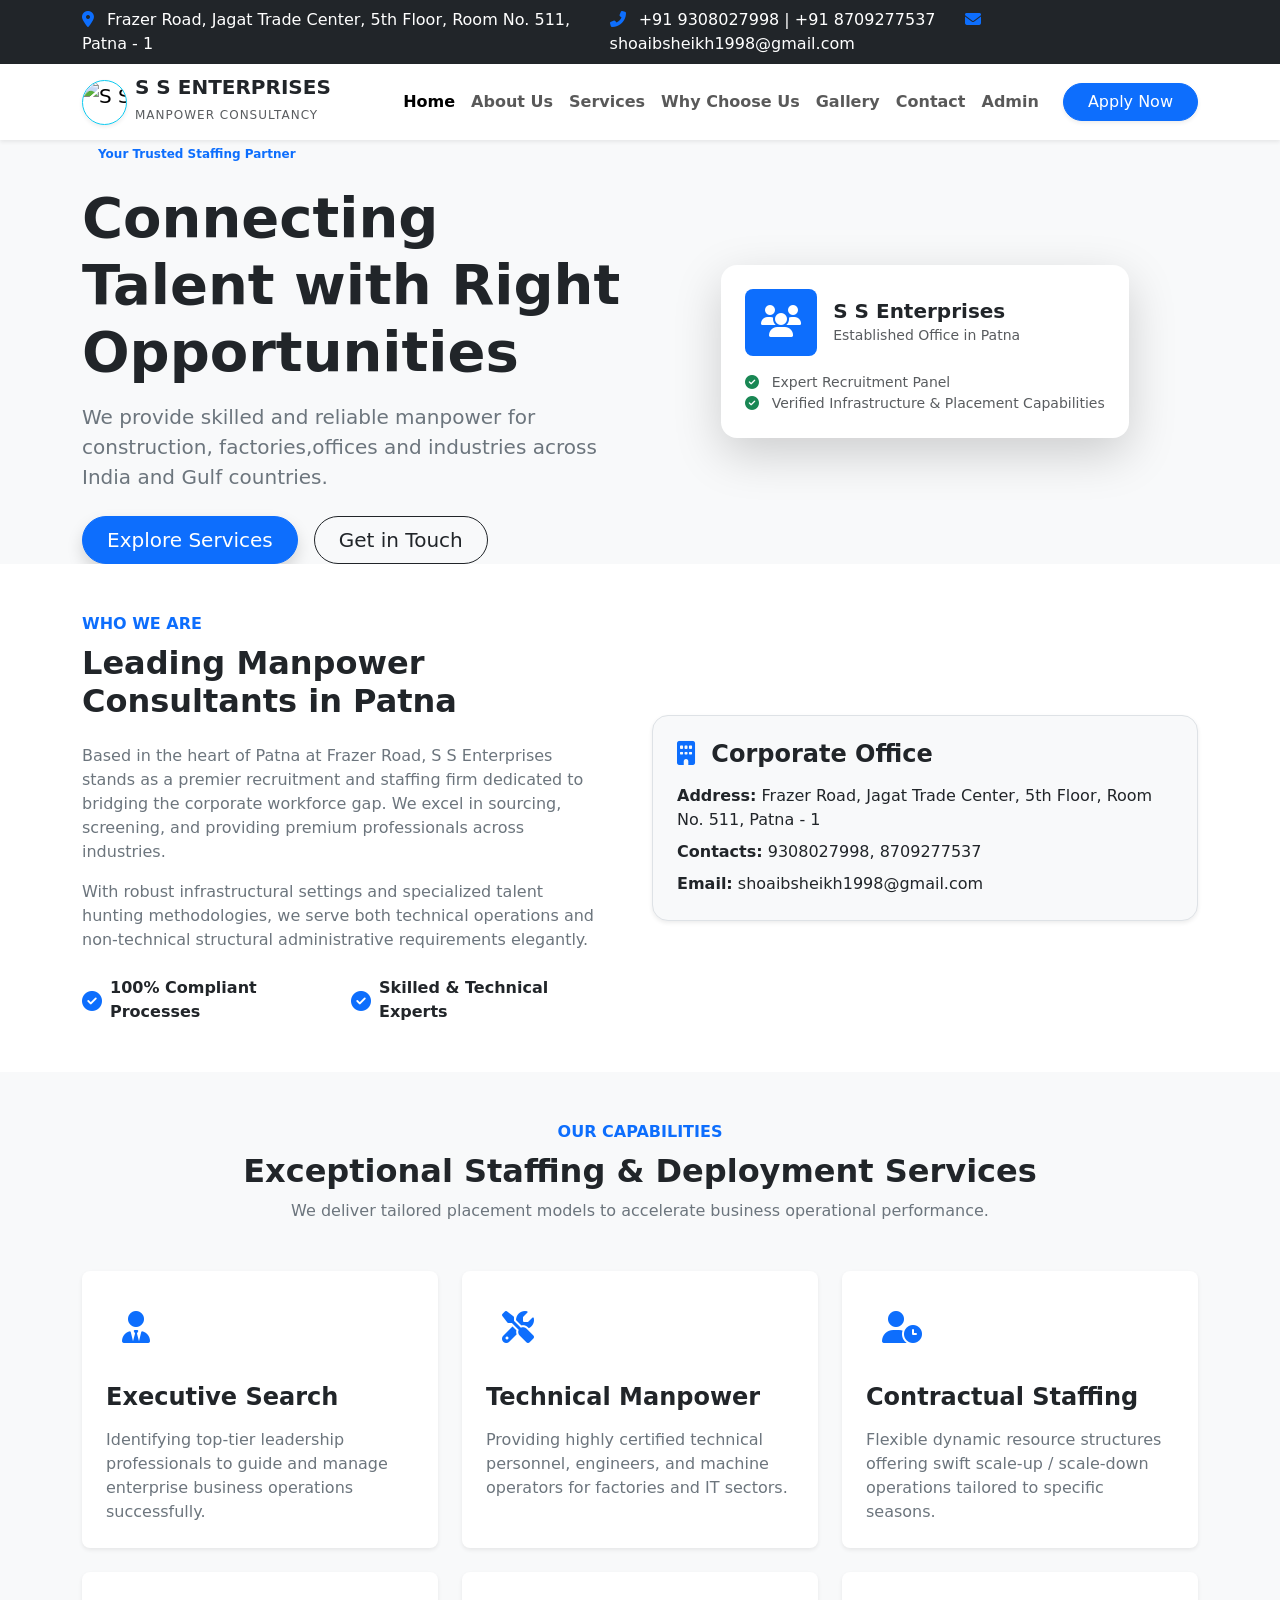
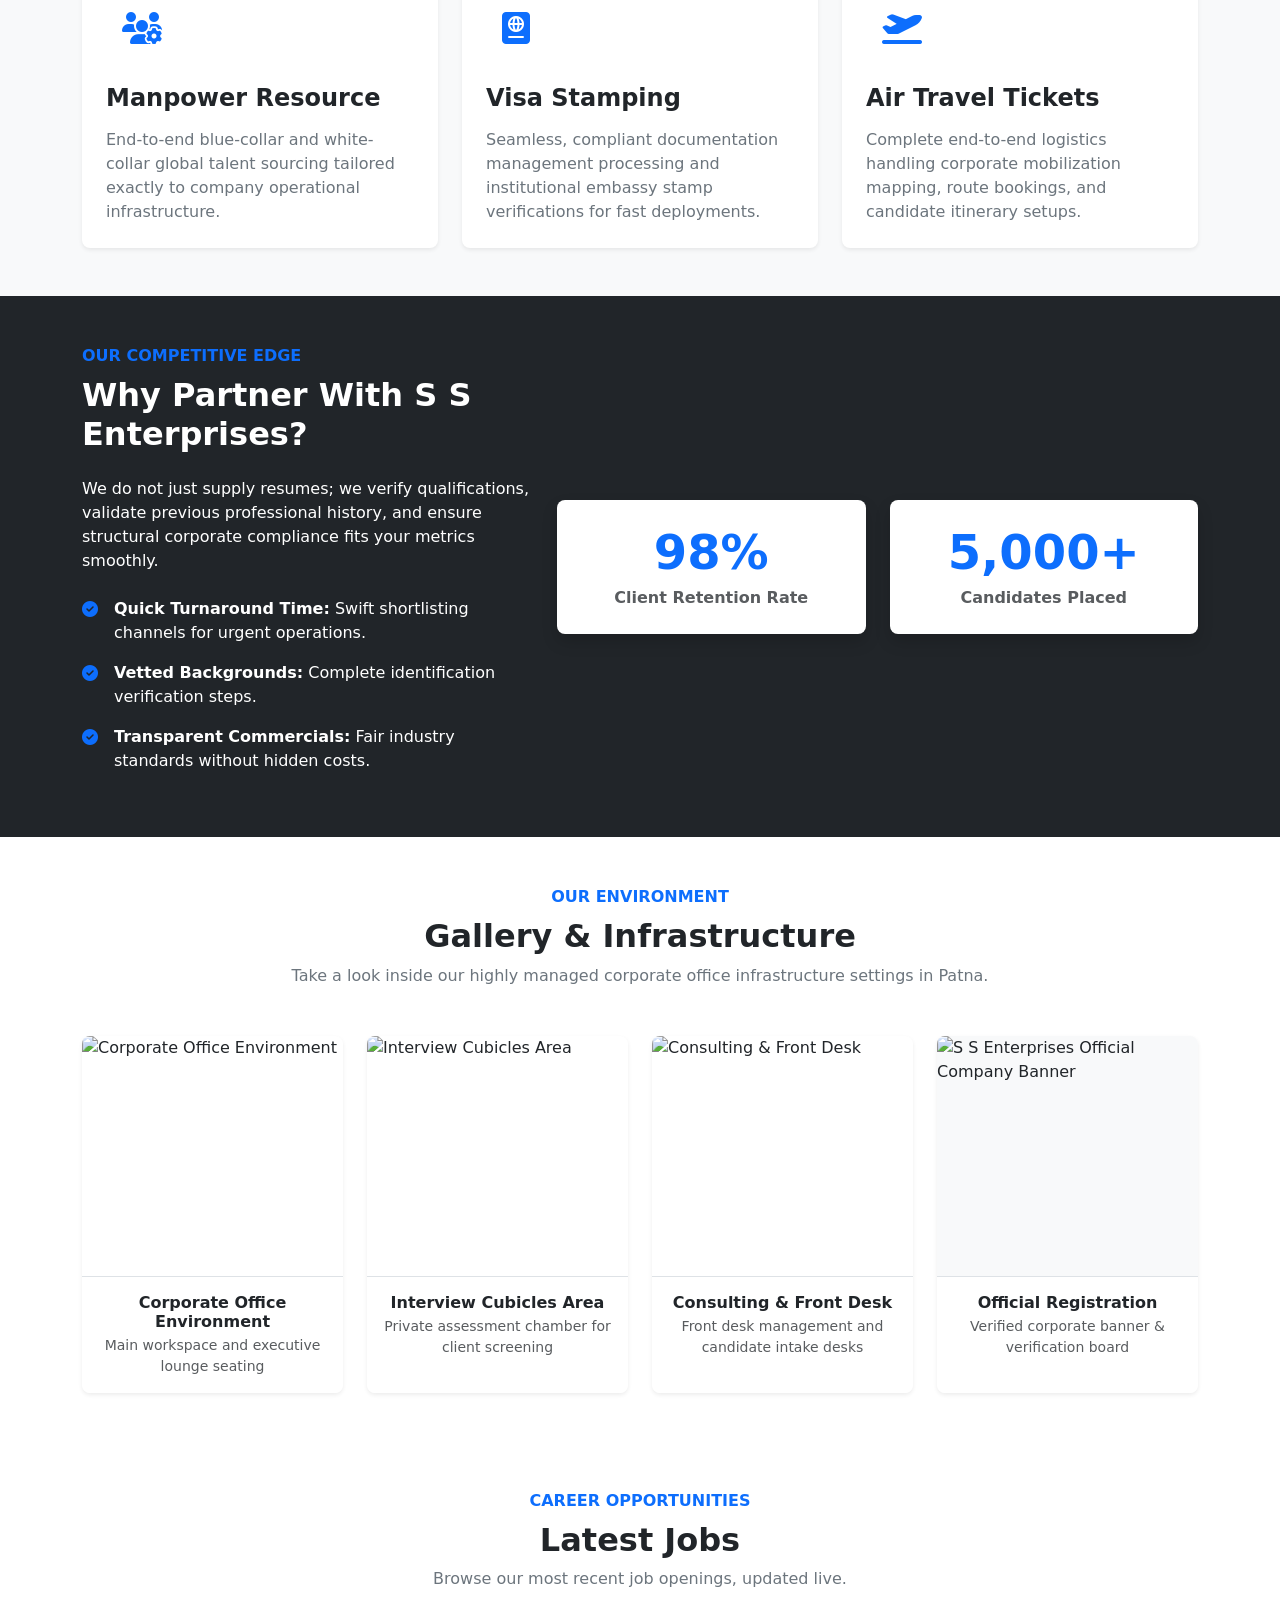
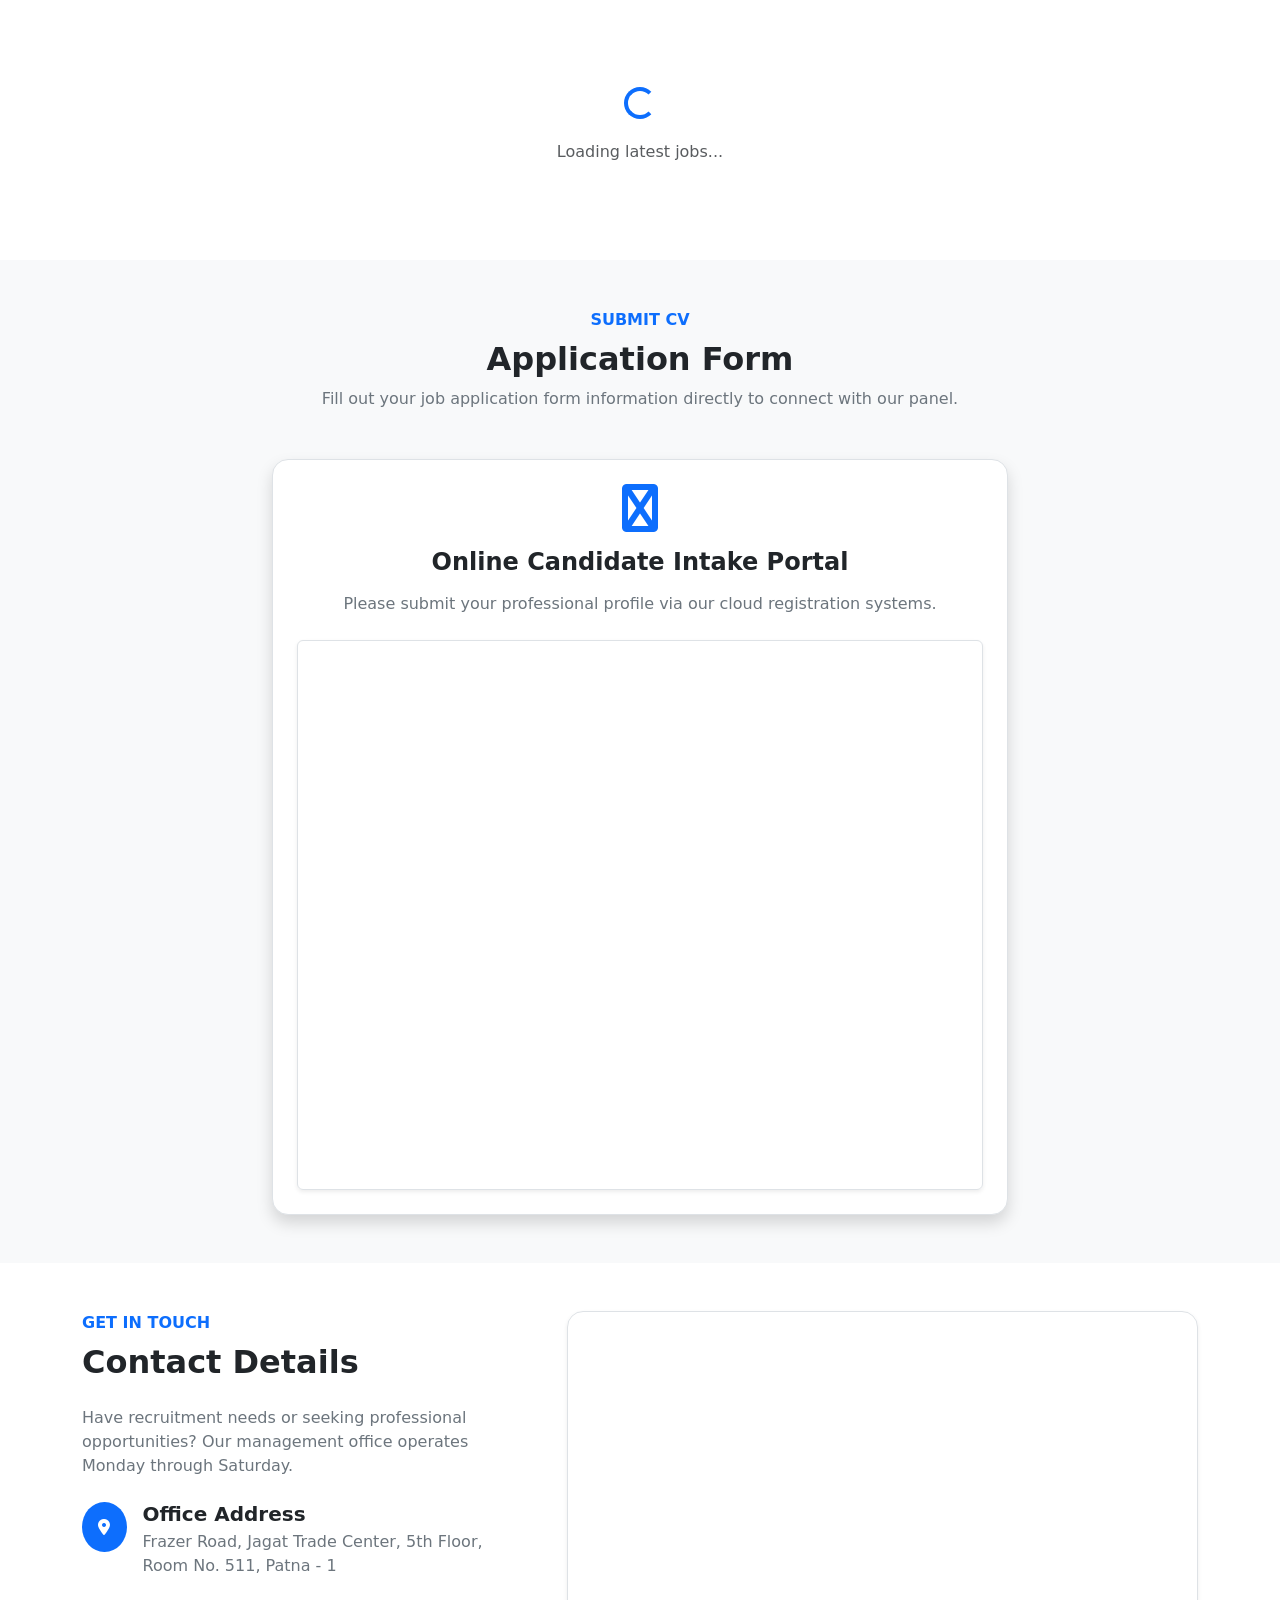
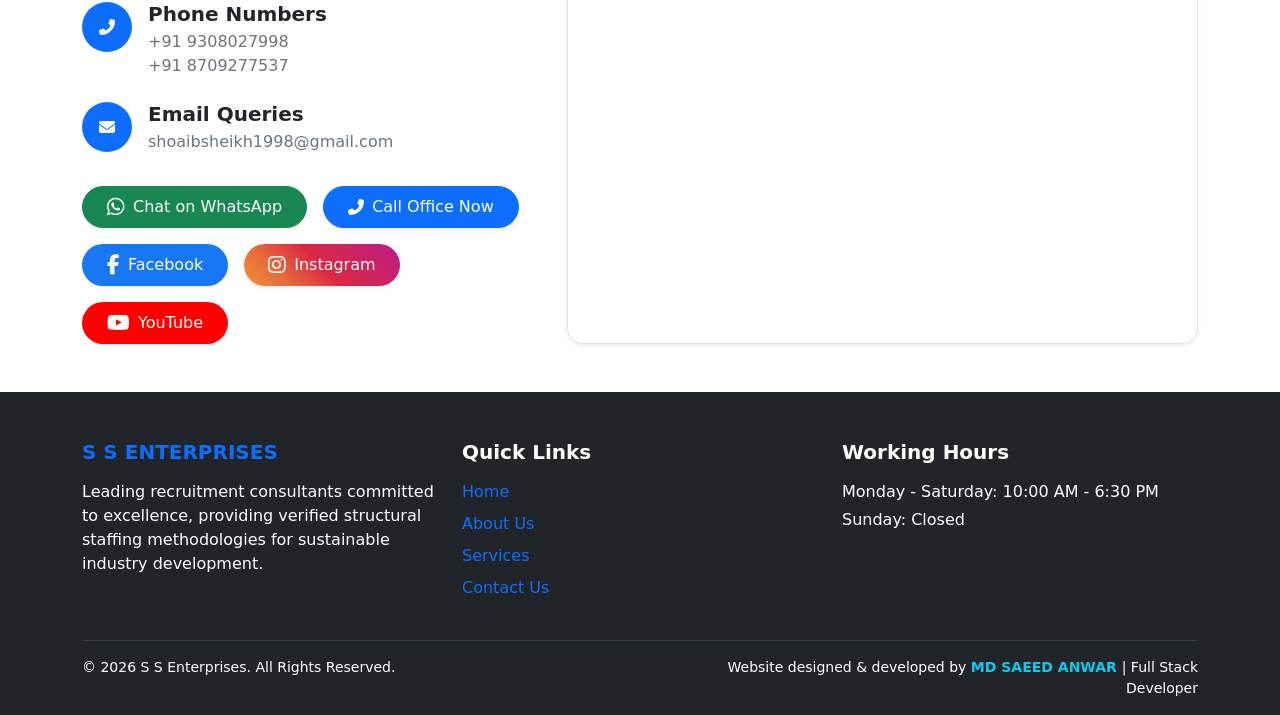
==== index.html @ d9aadce9 "Add files via upload" ====
<!DOCTYPE html>
<html lang="en">
<head>
    <meta charset="UTF-8">
    <meta name="viewport" content="width=device-width, initial-scale=1.0">
    <title>S S Enterprises | Premium Manpower Consultancy Patna</title>
    <meta name="description" content="S S Enterprises is a leading manpower consultancy in Patna providing recruitment solutions, corporate staffing, and skilled/unskilled labor placement services.">
    <meta name="keywords" content="Manpower Consultancy Patna, Recruitment Services, Staffing Agency Patna, S S Enterprises Frazer Road, Job Placement Consultancy">
    <meta name="author" content="S S Enterprises">
    
    <!-- Bootstrap 5 CSS -->
    <link href="https://cdn.jsdelivr.net/npm/bootstrap@5.3.0/dist/css/bootstrap.min.css" rel="stylesheet">
    <!-- Font Awesome Icons -->
    <link href="https://cdnjs.cloudflare.com/ajax/libs/font-awesome/6.4.0/css/all.min.css" rel="stylesheet">
    <!-- Custom CSS -->
    <link rel="stylesheet" href="css/style.css">
</head>
<body>

    <!-- Top Bar Info -->
    <div class="top-bar bg-dark text-white py-2 d-none d-md-block">
        <div class="container d-flex justify-content-between align-items-center">
            <div>
                <i class="fas fa-map-marker-alt me-2 text-primary"></i> Frazer Road, Jagat Trade Center, 5th Floor, Room No. 511, Patna - 1
            </div>
            <div>
                <i class="fas fa-phone-alt me-2 text-primary"></i> +91 9308027998 | +91 8709277537
                <i class="fas fa-envelope ms-4 me-2 text-primary"></i> shoaibsheikh1998@gmail.com
            </div>
        </div>
    </div>

    <!-- Sticky Navbar -->
    <nav class="navbar navbar-expand-lg navbar-light bg-white sticky-top shadow-sm">
        <div class="container">
            <a class="navbar-brand d-flex align-items-center" href="#">
                <img src="images/logo_1.jpg" alt="S S Enterprises Logo" class="rounded-circle me-2 object-fit-cover shadow-sm" style="width: 45px; height: 45px; border: 1px solid #0dcaf0;">
                <div>
                    <span class="fw-bold text-dark d-block mb-0 lh-1">S S ENTERPRISES</span>
                    <small class="text-muted tracking-wider" style="font-size: 0.75rem; letter-spacing: 1px;">MANPOWER CONSULTANCY</small>
                </div>
            </a>
            <button class="navbar-toggler" type="button" data-bs-toggle="collapse" data-bs-target="#navbarNav" aria-controls="navbarNav" aria-expanded="false" aria-label="Toggle navigation">
                <span class="navbar-toggler-icon"></span>
            </button>
            <div class="collapse navbar-collapse" id="navbarNav">
                <ul class="navbar-nav ms-auto fw-semibold">
                    <li class="nav-item"><a class="nav-link active" href="#hero">Home</a></li>
                    <li class="nav-item"><a class="nav-link" href="#about">About Us</a></li>
                    <li class="nav-item"><a class="nav-link" href="#services">Services</a></li>
                    <li class="nav-item"><a class="nav-link" href="#why-choose-us">Why Choose Us</a></li>
                    <li class="nav-item"><a class="nav-link" href="#gallery">Gallery</a></li>
                    <li class="nav-item"><a class="nav-link" href="#contact">Contact</a></li>
                    <li class="nav-item"><a class="nav-link" href="staff-portal/">Admin</a></li>
                </ul>
                <a href="#apply" class="btn btn-primary ms-lg-3 rounded-pill px-4 shadow-sm">Apply Now</a>
            </div>
        </div>
    </nav>

    <!-- Hero Section -->
    <section id="hero" class="hero-section d-flex align-items-center bg-light position-relative overflow-hidden">
        <div class="container position-relative z-3">
            <div class="row align-items-center">
                <div class="col-lg-6 text-center text-lg-start">
                    <span class="badge bg-primary-light text-primary px-3 py-2 rounded-pill fw-bold uppercase mb-3 tracking-wide">Your Trusted Staffing Partner</span>
                    <h1 class="display-4 fw-bold text-navy mb-3">Connecting Talent with Right Opportunities</h1>
                    <p class="lead text-secondary mb-4">We provide skilled and reliable manpower for construction, factories,offices and industries across India and Gulf countries.</p>
                    <div class="d-sm-flex justify-content-center justify-content-lg-start gap-3">
                        <a href="#services" class="btn btn-primary btn-lg px-4 mb-3 mb-sm-0 rounded-pill shadow">Explore Services</a>
                        <a href="#contact" class="btn btn-outline-dark btn-lg px-4 rounded-pill">Get in Touch</a>
                    </div>
                </div>
                <div class="col-lg-6 mt-5 mt-lg-0 text-center">
                    <div class="hero-img-container position-relative d-inline-block">
                        <div class="bg-shape shadow-sm"></div>
                        <div class="card border-0 shadow-lg p-4 rounded-4 bg-white text-start max-w-400 mx-auto">
                            <div class="d-flex align-items-center mb-3">
                                <div class="icon-square bg-primary text-white rounded-3 p-3 me-3">
                                    <i class="fas fa-users fa-2x"></i>
                                </div>
                                <div>
                                    <h5 class="mb-0 fw-bold text-dark">S S Enterprises</h5>
                                    <small class="text-muted">Established Office in Patna</small>
                                </div>
                            </div>
                            <p class="text-muted small mb-0"><i class="fas fa-check-circle text-success me-2"></i> Expert Recruitment Panel</p>
                            <p class="text-muted small mb-0"><i class="fas fa-check-circle text-success me-2"></i> Verified Infrastructure & Placement Capabilities</p>
                        </div>
                    </div>
                </div>
            </div>
        </div>
    </section>

    <!-- About Section -->
    <section id="about" class="py-5 section-padding">
        <div class="container">
            <div class="row align-items-center">
                <div class="col-lg-6 mb-4 mb-lg-0">
                    <div class="pe-lg-4">
                        <span class="text-primary fw-bold text-uppercase tracking-wider d-block mb-2">Who We Are</span>
                        <h2 class="fw-bold text-navy mb-4">Leading Manpower Consultants in Patna</h2>
                        <p class="text-secondary">Based in the heart of Patna at Frazer Road, S S Enterprises stands as a premier recruitment and staffing firm dedicated to bridging the corporate workforce gap. We excel in sourcing, screening, and providing premium professionals across industries.</p>
                        <p class="text-secondary mb-4">With robust infrastructural settings and specialized talent hunting methodologies, we serve both technical operations and non-technical structural administrative requirements elegantly.</p>
                        <div class="row g-3">
                            <div class="col-sm-6">
                                <div class="d-flex align-items-center">
                                    <i class="fas fa-check-circle text-primary me-2 fa-lg"></i>
                                    <span class="fw-semibold text-dark">100% Compliant Processes</span>
                                </div>
                            </div>
                            <div class="col-sm-6">
                                <div class="d-flex align-items-center">
                                    <i class="fas fa-check-circle text-primary me-2 fa-lg"></i>
                                    <span class="fw-semibold text-dark">Skilled & Technical Experts</span>
                                </div>
                            </div>
                        </div>
                    </div>
                </div>
                <div class="col-lg-6">
                    <div class="bg-light p-4 rounded-4 border shadow-sm">
                        <h4 class="fw-bold text-navy mb-3"><i class="fas fa-building text-primary me-2"></i> Corporate Office</h4>
                        <p class="mb-2"><strong>Address:</strong> Frazer Road, Jagat Trade Center, 5th Floor, Room No. 511, Patna - 1</p>
                        <p class="mb-2"><strong>Contacts:</strong> 9308027998, 8709277537</p>
                        <p class="mb-0"><strong>Email:</strong> shoaibsheikh1998@gmail.com</p>
                    </div>
                </div>
            </div>
        </div>
    </section>

    <!-- Services Section -->
    <section id="services" class="py-5 bg-light section-padding">
        <div class="container">
            <div class="text-center max-w-600 mx-auto mb-5">
                <span class="text-primary fw-bold text-uppercase tracking-wider d-block mb-2">Our Capabilities</span>
                <h2 class="fw-bold text-navy">Exceptional Staffing & Deployment Services</h2>
                <p class="text-secondary">We deliver tailored placement models to accelerate business operational performance.</p>
            </div>
            <div class="row g-4">
                <div class="col-md-4">
                    <div class="card service-card h-100 border-0 shadow-sm p-4 transition-all bg-white rounded-3">
                        <div class="icon-box bg-primary-light text-primary rounded-3 mb-4 d-inline-flex p-3 align-self-start">
                            <i class="fas fa-user-tie fa-2x"></i>
                        </div>
                        <h4 class="fw-bold text-dark mb-3">Executive Search</h4>
                        <p class="text-secondary mb-0">Identifying top-tier leadership professionals to guide and manage enterprise business operations successfully.</p>
                    </div>
                </div>
                <div class="col-md-4">
                    <div class="card service-card h-100 border-0 shadow-sm p-4 transition-all bg-white rounded-3">
                        <div class="icon-box bg-primary-light text-primary rounded-3 mb-4 d-inline-flex p-3 align-self-start">
                            <i class="fas fa-tools fa-2x"></i>
                        </div>
                        <h4 class="fw-bold text-dark mb-3">Technical Manpower</h4>
                        <p class="text-secondary mb-0">Providing highly certified technical personnel, engineers, and machine operators for factories and IT sectors.</p>
                    </div>
                </div>
                <div class="col-md-4">
                    <div class="card service-card h-100 border-0 shadow-sm p-4 transition-all bg-white rounded-3">
                        <div class="icon-box bg-primary-light text-primary rounded-3 mb-4 d-inline-flex p-3 align-self-start">
                            <i class="fas fa-user-clock fa-2x"></i>
                        </div>
                        <h4 class="fw-bold text-dark mb-3">Contractual Staffing</h4>
                        <p class="text-secondary mb-0">Flexible dynamic resource structures offering swift scale-up / scale-down operations tailored to specific seasons.</p>
                    </div>
                </div>
                <div class="col-md-4">
                    <div class="card service-card h-100 border-0 shadow-sm p-4 transition-all bg-white rounded-3">
                        <div class="icon-box bg-primary-light text-primary rounded-3 mb-4 d-inline-flex p-3 align-self-start">
                            <i class="fas fa-users-gear fa-2x"></i>
                        </div>
                        <h4 class="fw-bold text-dark mb-3">Manpower Resource</h4>
                        <p class="text-secondary mb-0">End-to-end blue-collar and white-collar global talent sourcing tailored exactly to company operational infrastructure.</p>
                    </div>
                </div>
                <div class="col-md-4">
                    <div class="card service-card h-100 border-0 shadow-sm p-4 transition-all bg-white rounded-3">
                        <div class="icon-box bg-primary-light text-primary rounded-3 mb-4 d-inline-flex p-3 align-self-start">
                            <i class="fas fa-passport fa-2x"></i>
                        </div>
                        <h4 class="fw-bold text-dark mb-3">Visa Stamping</h4>
                        <p class="text-secondary mb-0">Seamless, compliant documentation management processing and institutional embassy stamp verifications for fast deployments.</p>
                    </div>
                </div>
                <div class="col-md-4">
                    <div class="card service-card h-100 border-0 shadow-sm p-4 transition-all bg-white rounded-3">
                        <div class="icon-box bg-primary-light text-primary rounded-3 mb-4 d-inline-flex p-3 align-self-start">
                            <i class="fas fa-plane-departure fa-2x"></i>
                        </div>
                        <h4 class="fw-bold text-dark mb-3">Air Travel Tickets</h4>
                        <p class="text-secondary mb-0">Complete end-to-end logistics handling corporate mobilization mapping, route bookings, and candidate itinerary setups.</p>
                    </div>
                </div>
            </div>
        </div>
    </section>

    <!-- Why Choose Us Section -->
    <section id="why-choose-us" class="py-5 bg-dark text-white section-padding">
        <div class="container">
            <div class="row align-items-center">
                <div class="col-lg-5 mb-5 mb-lg-0">
                    <span class="text-primary fw-bold text-uppercase tracking-wider d-block mb-2">Our Competitive Edge</span>
                    <h2 class="fw-bold text-white mb-4">Why Partner With S S Enterprises?</h2>
                    <p class="text-light-muted mb-4">We do not just supply resumes; we verify qualifications, validate previous professional history, and ensure structural corporate compliance fits your metrics smoothly.</p>
                    <ul class="list-unstyled">
                        <li class="mb-3 d-flex align-items-start">
                            <i class="fas fa-check-circle text-primary me-3 mt-1"></i>
                            <div><strong>Quick Turnaround Time:</strong> Swift shortlisting channels for urgent operations.</div>
                        </li>
                        <li class="mb-3 d-flex align-items-start">
                            <i class="fas fa-check-circle text-primary me-3 mt-1"></i>
                            <div><strong>Vetted Backgrounds:</strong> Complete identification verification steps.</div>
                        </li>
                        <li class="mb-3 d-flex align-items-start">
                            <i class="fas fa-check-circle text-primary me-3 mt-1"></i>
                            <div><strong>Transparent Commercials:</strong> Fair industry standards without hidden costs.</div>
                        </li>
                    </ul>
                </div>
                <div class="col-lg-7">
                    <div class="row g-4 text-center text-dark">
                        <div class="col-sm-6">
                            <div class="p-4 bg-white rounded-3 shadow">
                                <h2 class="display-5 fw-bold text-primary mb-1">98%</h2>
                                <span class="fw-semibold text-muted">Client Retention Rate</span>
                            </div>
                        </div>
                        <div class="col-sm-6">
                            <div class="p-4 bg-white rounded-3 shadow">
                                <h2 class="display-5 fw-bold text-primary mb-1">5,000+</h2>
                                <span class="fw-semibold text-muted">Candidates Placed</span>
                            </div>
                        </div>
                    </div>
                </div>
            </div>
        </div>
    </section>

   <!-- Gallery Section -->
<section id="gallery" class="py-5 section-padding">
    <div class="container">
        <div class="text-center max-w-600 mx-auto mb-5">
            <span class="text-primary fw-bold text-uppercase tracking-wider d-block mb-2">Our Environment</span>
            <h2 class="fw-bold text-navy">Gallery & Infrastructure</h2>
            <p class="text-secondary">Take a look inside our highly managed corporate office infrastructure settings in Patna.</p>
        </div>
        <div class="row g-4">
            
            <!-- Corporate Office Environment -->
            <div class="col-md-6 col-lg-3">
                <div class="card h-100 border-0 shadow-sm overflow-hidden rounded-3">
                    <div style="height: 240px; overflow: hidden;">
                        <img src="images/ofc1.jpg" alt="Corporate Office Environment" class="w-100 h-100 object-fit-cover transition-transform" style="transition: transform 0.3s ease;">
                    </div>
                    <div class="card-body p-3 bg-white border-top text-center">
                        <h6 class="fw-bold text-dark mb-1">Corporate Office Environment</h6>
                        <p class="text-muted small mb-0">Main workspace and executive lounge seating</p>
                    </div>
                </div>
            </div>

            <!-- Interview Cubicles Area -->
            <div class="col-md-6 col-lg-3">
                <div class="card h-100 border-0 shadow-sm overflow-hidden rounded-3">
                    <div style="height: 240px; overflow: hidden;">
                        <img src="images/ofc2.jpg" alt="Interview Cubicles Area" class="w-100 h-100 object-fit-cover transition-transform" style="transition: transform 0.3s ease;">
                    </div>
                    <div class="card-body p-3 bg-white border-top text-center">
                        <h6 class="fw-bold text-dark mb-1">Interview Cubicles Area</h6>
                        <p class="text-muted small mb-0">Private assessment chamber for client screening</p>
                    </div>
                </div>
            </div>

            <!-- Consulting & Front Desk -->
            <div class="col-md-6 col-lg-3">
                <div class="card h-100 border-0 shadow-sm overflow-hidden rounded-3">
                    <div style="height: 240px; overflow: hidden;">
                        <img src="images/ofc3.jpg" alt="Consulting & Front Desk" class="w-100 h-100 object-fit-cover transition-transform" style="transition: transform 0.3s ease;">
                    </div>
                    <div class="card-body p-3 bg-white border-top text-center">
                        <h6 class="fw-bold text-dark mb-1">Consulting & Front Desk</h6>
                        <p class="text-muted small mb-0">Front desk management and candidate intake desks</p>
                    </div>
                </div>
            </div>

            <!-- Official Company Banner -->
            <div class="col-md-6 col-lg-3">
                <div class="card h-100 border-0 shadow-sm overflow-hidden rounded-3">
                    <div style="height: 240px; overflow: hidden; background-color: #f8f9fa;" class="d-flex align-items-center justify-content-center">
                        <img src="images/logo_3.jpg" alt="S S Enterprises Official Company Banner" class="w-100 h-100 object-fit-cover transition-transform" style="transition: transform 0.3s ease;">
                    </div>
                    <div class="card-body p-3 bg-white border-top text-center">
                        <h6 class="fw-bold text-dark mb-1">Official Registration</h6>
                        <p class="text-muted small mb-0">Verified corporate banner & verification board</p>
                    </div>
                </div>
            </div>
        </div>
    </div>
</section>
    <!-- Latest Jobs Section -->
    <section id="latest-jobs" class="py-5 section-padding">
        <div class="container">
            <div class="text-center max-w-600 mx-auto mb-5">
                <span class="text-primary fw-bold text-uppercase tracking-wider d-block mb-2">Career Opportunities</span>
                <h2 class="fw-bold text-navy">Latest Jobs</h2>
                <p class="text-secondary">Browse our most recent job openings, updated live.</p>
            </div>
            <div id="latestJobsContainer" class="row g-4">
                <div class="col-12 text-center text-muted py-5" id="jobsLoadingState">
                    <div class="spinner-border text-primary" role="status"></div>
                    <p class="mt-3 mb-0">Loading latest jobs...</p>
                </div>
            </div>
        </div>
    </section>

    <!-- Job Image Lightbox Modal -->
    <div class="modal fade" id="jobLightboxModal" tabindex="-1" aria-hidden="true">
        <div class="modal-dialog modal-dialog-centered modal-lg">
            <div class="modal-content bg-transparent border-0">
                <button type="button" class="btn-close btn-close-white ms-auto me-2 mt-2" data-bs-dismiss="modal" aria-label="Close"></button>
                <img id="jobLightboxImage" src="" alt="Job Poster" class="w-100 rounded-3 shadow-lg">
            </div>
        </div>
    </div>

    <!-- Google Form Embedded Section -->
    <section id="apply" class="py-5 bg-light section-padding">
        <div class="container">
            <div class="text-center max-w-600 mx-auto mb-5">
                <span class="text-primary fw-bold text-uppercase tracking-wider d-block mb-2">Submit CV</span>
                <h2 class="fw-bold text-navy">Application Form</h2>
                <p class="text-secondary">Fill out your job application form information directly to connect with our panel.</p>
            </div>
            <div class="row justify-content-center">
                <div class="col-lg-8">
                    <div class="bg-white p-4 rounded-4 shadow border text-center">
                        <i class="fas fa-wpforms fa-3x text-primary mb-3"></i>
                        <h4 class="fw-bold mb-3">Online Candidate Intake Portal</h4>
                        <p class="text-secondary mb-4">Please submit your professional profile via our cloud registration systems.</p>
                        
                        <!-- Your Live Google Form Embedded Code -->
                        <div class="ratio ratio-16x9 border rounded shadow-sm overflow-hidden" style="min-height: 550px;">
                            <iframe src="https://docs.google.com/forms/d/e/1FAIpQLSc5IB4XVu7TWpoo-7hYHqjQAWJcZV-CFrVE6KKgh0IsA1S9_w/viewform?embedded=true" width="100%" height="550" frameborder="0" marginheight="0" marginwidth="0">Loading Form...</iframe>
                        </div>
                    </div>
                </div>
            </div>
        </div>
    </section>

    <!-- Contact & Maps Section -->
    <section id="contact" class="py-5 section-padding">
        <div class="container">
            <div class="row g-5">
                <div class="col-lg-5">
                    <span class="text-primary fw-bold text-uppercase tracking-wider d-block mb-2">Get In Touch</span>
                    <h2 class="fw-bold text-navy mb-4">Contact Details</h2>
                    <p class="text-secondary mb-4">Have recruitment needs or seeking professional opportunities? Our management office operates Monday through Saturday.</p>
                    
                    <div class="d-flex mb-4">
                        <div class="icon-circle bg-primary text-white rounded-circle p-3 me-3 d-flex align-items-center justify-content-center" style="width: 50px; height: 50px;">
                            <i class="fas fa-map-marker-alt"></i>
                        </div>
                        <div>
                            <h5 class="fw-bold mb-1">Office Address</h5>
                            <p class="text-secondary mb-0">Frazer Road, Jagat Trade Center, 5th Floor, Room No. 511, Patna - 1</p>
                        </div>
                    </div>

                    <div class="d-flex mb-4">
                        <div class="icon-circle bg-primary text-white rounded-circle p-3 me-3 d-flex align-items-center justify-content-center" style="width: 50px; height: 50px;">
                            <i class="fas fa-phone-alt"></i>
                        </div>
                        <div>
                            <h5 class="fw-bold mb-1">Phone Numbers</h5>
                            <p class="text-secondary mb-0">+91 9308027998<br>+91 8709277537</p>
                        </div>
                    </div>

                    <div class="d-flex mb-4">
                        <div class="icon-circle bg-primary text-white rounded-circle p-3 me-3 d-flex align-items-center justify-content-center" style="width: 50px; height: 50px;">
                            <i class="fas fa-envelope"></i>
                        </div>
                        <div>
                            <h5 class="fw-bold mb-1">Email Queries</h5>
                            <p class="text-secondary mb-0">shoaibsheikh1998@gmail.com</p>
                        </div>
                    </div>

                     <!-- Compact WhatsApp,Call,Facebook,Instagram,Youtube Interactive Action Buttons -->
                    <div class="mt-4 pt-2 d-flex flex-wrap gap-3">
                    <!--whatsapp-->
                        <a href="https://wa.me/918709277537" target="_blank" class="btn btn-success rounded-pill px-4 py-2 shadow-sm d-inline-flex align-items-center gap-2">
                            <i class="fab fa-whatsapp fa-lg"></i> Chat on WhatsApp
                        </a>
                        
                    <!-- Call -->
                        <a href="tel:+919308027998" class="btn btn-primary rounded-pill px-4 py-2 shadow-sm d-inline-flex align-items-center gap-2">
                            <i class="fas fa-phone-alt"></i> Call Office Now
                        </a>

                    <!-- Facebook -->
                         <a href="https://facebook.com/YOUR_PROFILE_URL" target="_blank" class="btn rounded-pill px-4 py-2 shadow-sm d-inline-flex align-items-center gap-2 text-white" style="background-color: #1877f2;">
                            <i class="fab fa-facebook-f fa-lg"></i> Facebook
                        </a>

                    <!-- Instagram -->
                         <a href="https://instagram.com/YOUR_PROFILE_URL" target="_blank" class="btn rounded-pill px-4 py-2 shadow-sm d-inline-flex align-items-center gap-2 text-white" style="background: linear-gradient(45deg, #f09433 0%, #e6683c 25%, #dc2743 50%, #cc2366 75%, #bc1888 100%); border: none;">
                            <i class="fab fa-instagram fa-lg"></i> Instagram
                         </a>

                    <!-- YouTube -->
                        <a href="https://youtube.com/YOUR_CHANNEL_URL" target="_blank" class="btn rounded-pill px-4 py-2 shadow-sm d-inline-flex align-items-center gap-2 text-white" style="background-color: #ff0000;">
                             <i class="fab fa-youtube fa-lg"></i> YouTube
                        </a>
                    </div>
                </div>
               
                <div class="col-lg-7">
                    <!-- Google Maps Embed for Frazer Road, Patna -->
                    <div class="w-100 h-100 border rounded-4 shadow-sm overflow-hidden" style="min-height: 380px;">
                        <iframe src="https://www.google.com/maps/embed?pb=!1m18!1m12!1m3!1d3597.7496666324884!2d85.13407671501726!3d25.613247483704257!2m3!1f0!2f0!3f0!3m2!1i1024!2i768!4f13.1!3m3!1m2!1s0x39ed585cdbf54f57%3A0xa19f56360df43152!2sJagat%20Trade%20Centre%2C%20Fraser%20Rd%2C%20Patna%2C%20Bihar%20800001!5e0!3m2!1sen!2sin!4v1680000000000!5m2!1sen!2sin" width="100%" height="100%" style="border:0;" allowfullscreen="" loading="lazy" referrerpolicy="no-referrer-when-downgrade"></iframe>
                    </div>
                </div>
            </div>
        </div>
    </section>

    <!-- Footer -->
    <footer class="bg-dark text-white pt-5 pb-3">
        <div class="container">
            <div class="row g-4 mb-4">
                <div class="col-lg-4">
                    <h5 class="fw-bold text-primary mb-3">S S ENTERPRISES</h5>
                    <p class="text-light-muted">Leading recruitment consultants committed to excellence, providing verified structural staffing methodologies for sustainable industry development.</p>
                </div>
                <div class="col-lg-4">
                    <h5 class="fw-bold text-white mb-3">Quick Links</h5>
                    <ul class="list-unstyled footer-links">
                        <li><a href="#hero" class="text-light-muted text-decoration-none d-block mb-2">Home</a></li>
                        <li><a href="#about" class="text-light-muted text-decoration-none d-block mb-2">About Us</a></li>
                        <li><a href="#services" class="text-light-muted text-decoration-none d-block mb-2">Services</a></li>
                        <li><a href="#contact" class="text-light-muted text-decoration-none d-block mb-2">Contact Us</a></li>
                    </ul>
                </div>
                <div class="col-lg-4">
                    <h5 class="fw-bold text-white mb-3">Working Hours</h5>
                    <p class="text-light-muted mb-1">Monday - Saturday: 10:00 AM - 6:30 PM</p>
                    <p class="text-light-muted mb-0">Sunday: Closed</p>
                </div>
            </div>
            <hr class="border-secondary">
            <div class="row text-center text-md-start">
                <div class="col-md-6 text-light-muted small">
                    &copy; 2026 S S Enterprises. All Rights Reserved.
                </div>
                 
                <div class="col-md-6 text-md-end text-light-muted small">
    Website designed & developed by
    <a href="https://www.linkedin.com/in/saeed-anwar-23450a2b9/" target="_blank" rel="noopener noreferrer" class="text-decoration-none fw-semibold text-info">MD SAEED ANWAR </a>
    | Full Stack Developer
                 </div>
                
            </div>
        </div>
    </footer>

    <!-- Bootstrap 5 JS Bundle -->
    <script src="https://cdn.jsdelivr.net/npm/bootstrap@5.3.0/dist/js/bootstrap.bundle.min.js"></script>
    <!-- Custom JS -->
    <script src="js/script.js"></script>

    <!-- Firebase SDK (Compat) -->
    <script src="https://www.gstatic.com/firebasejs/10.12.2/firebase-app-compat.js"></script>
    <script src="https://www.gstatic.com/firebasejs/10.12.2/firebase-auth-compat.js"></script>
    <script src="https://www.gstatic.com/firebasejs/10.12.2/firebase-firestore-compat.js"></script>
    <!-- Firebase / Cloudinary Config -->
    <script src="js/firebase-config.js"></script>
    <!-- Latest Jobs Homepage Live Feed -->
    <script src="js/jobs-homepage.js"></script>
</body>
</html>
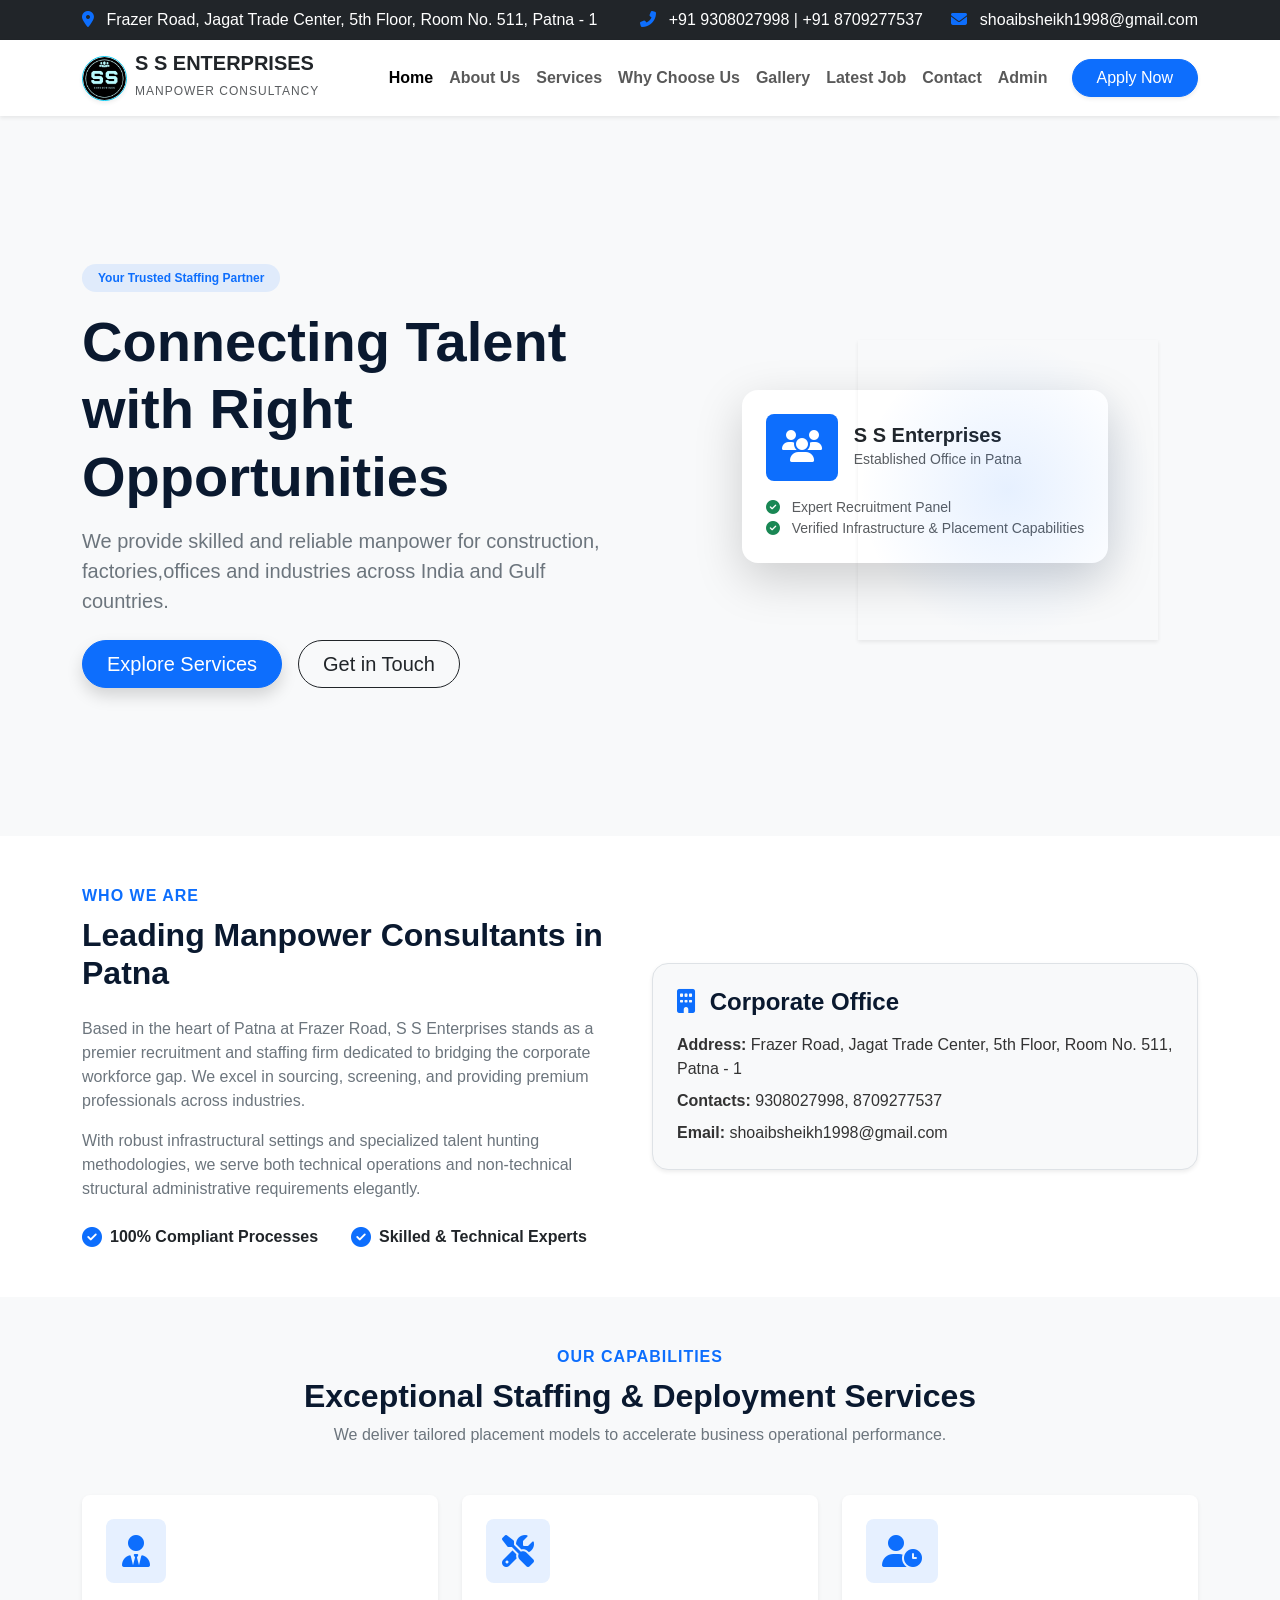
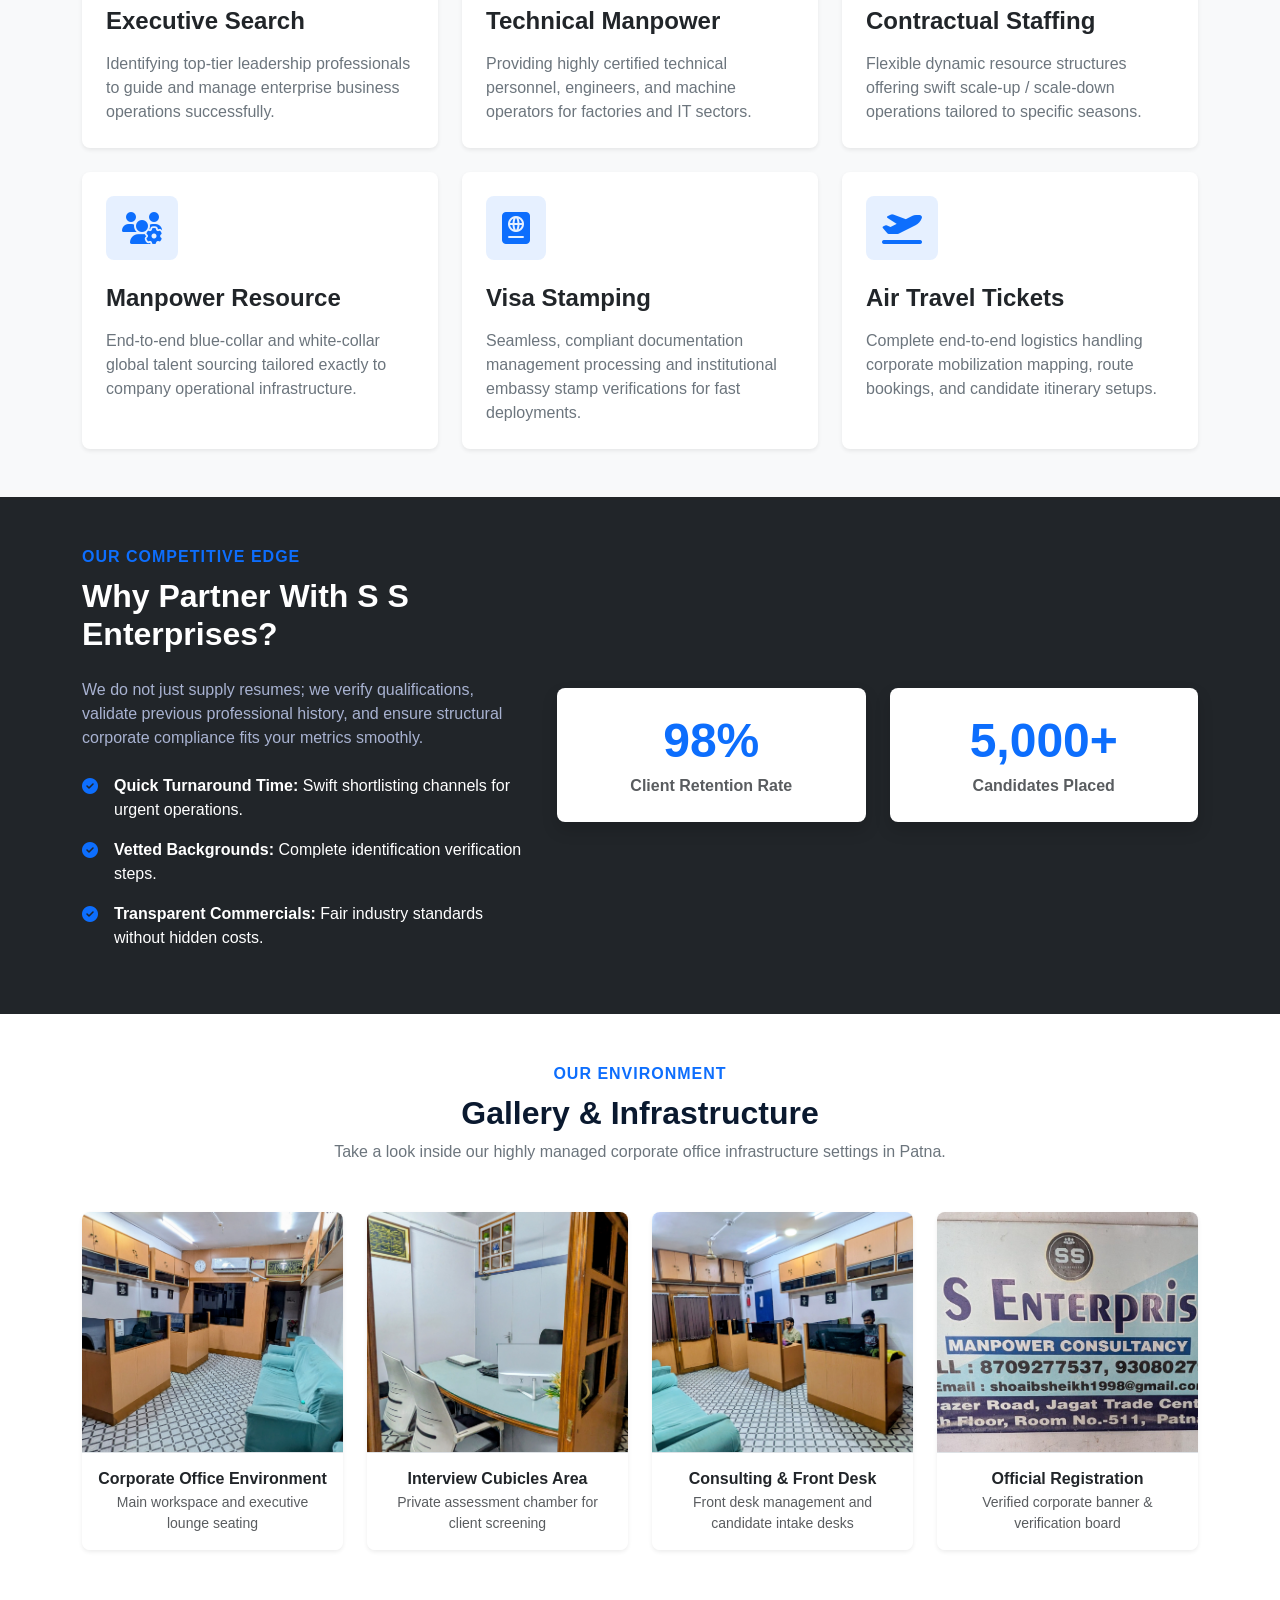
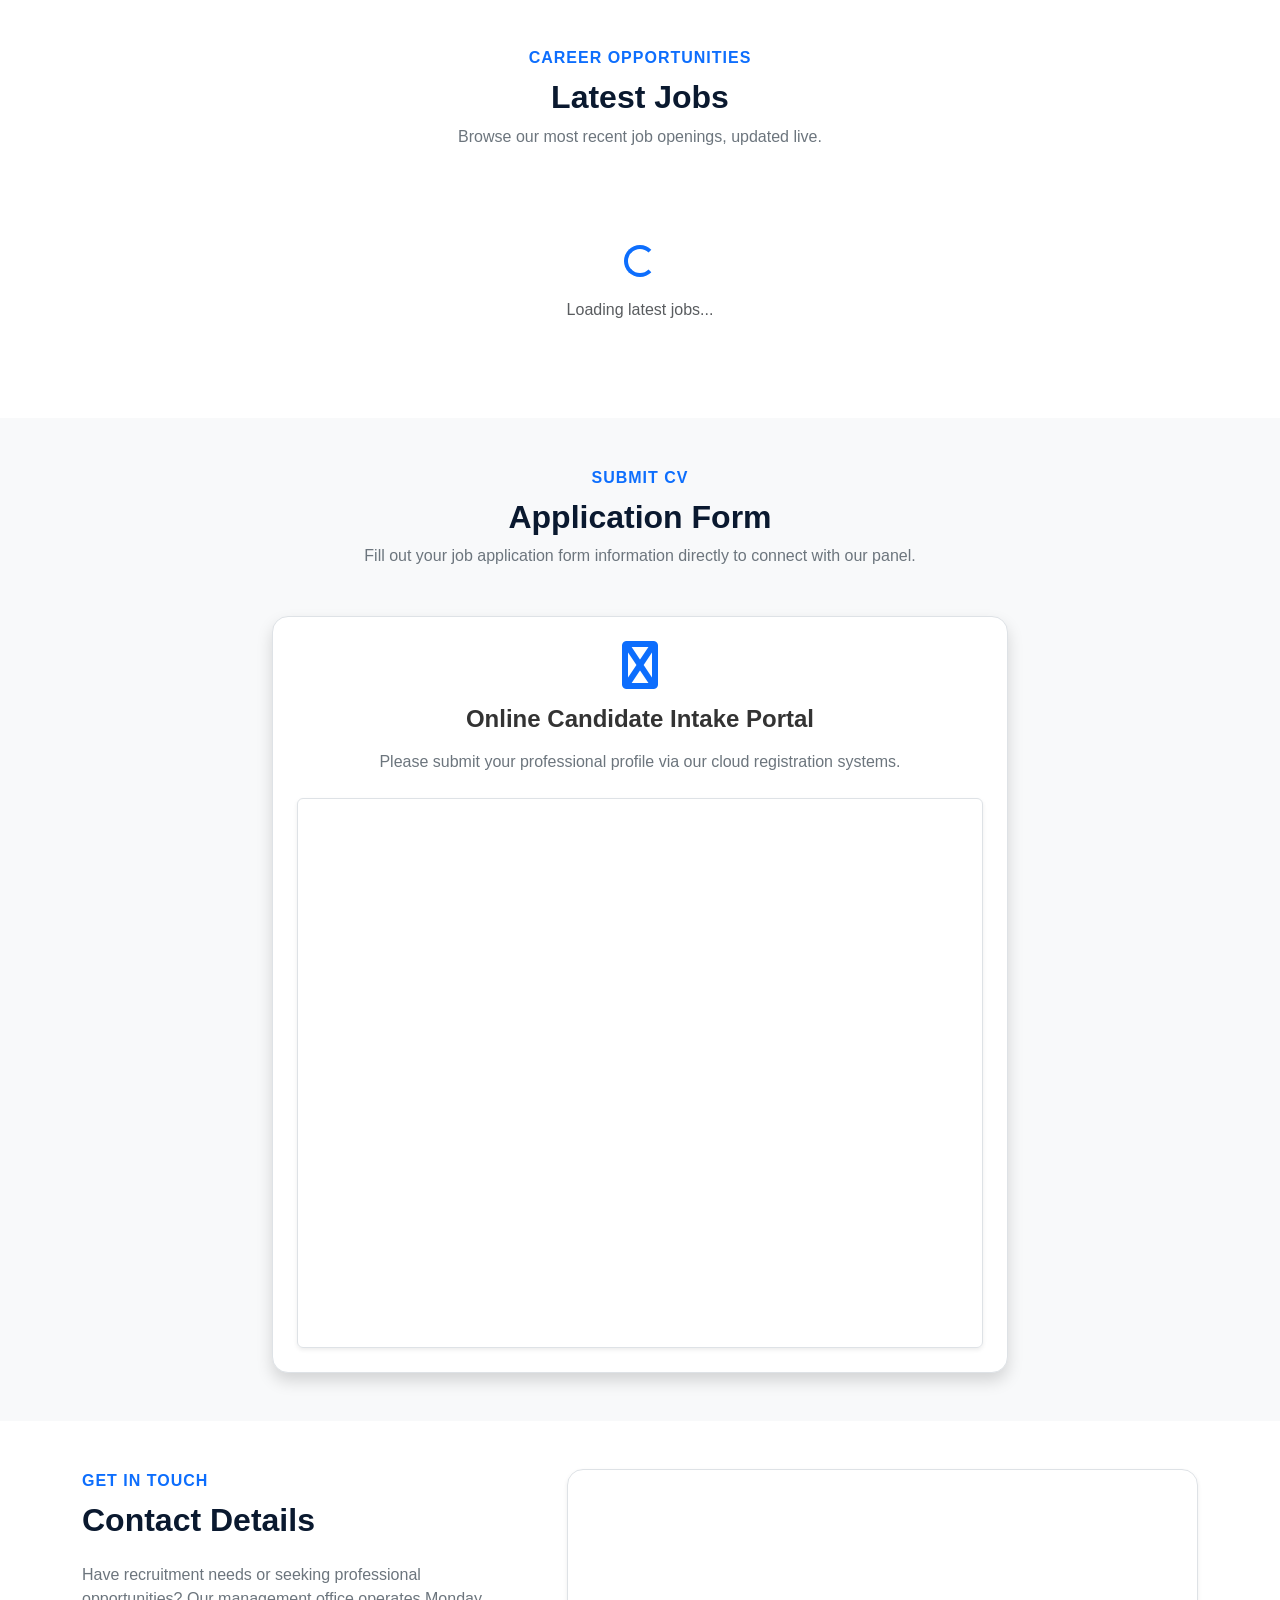
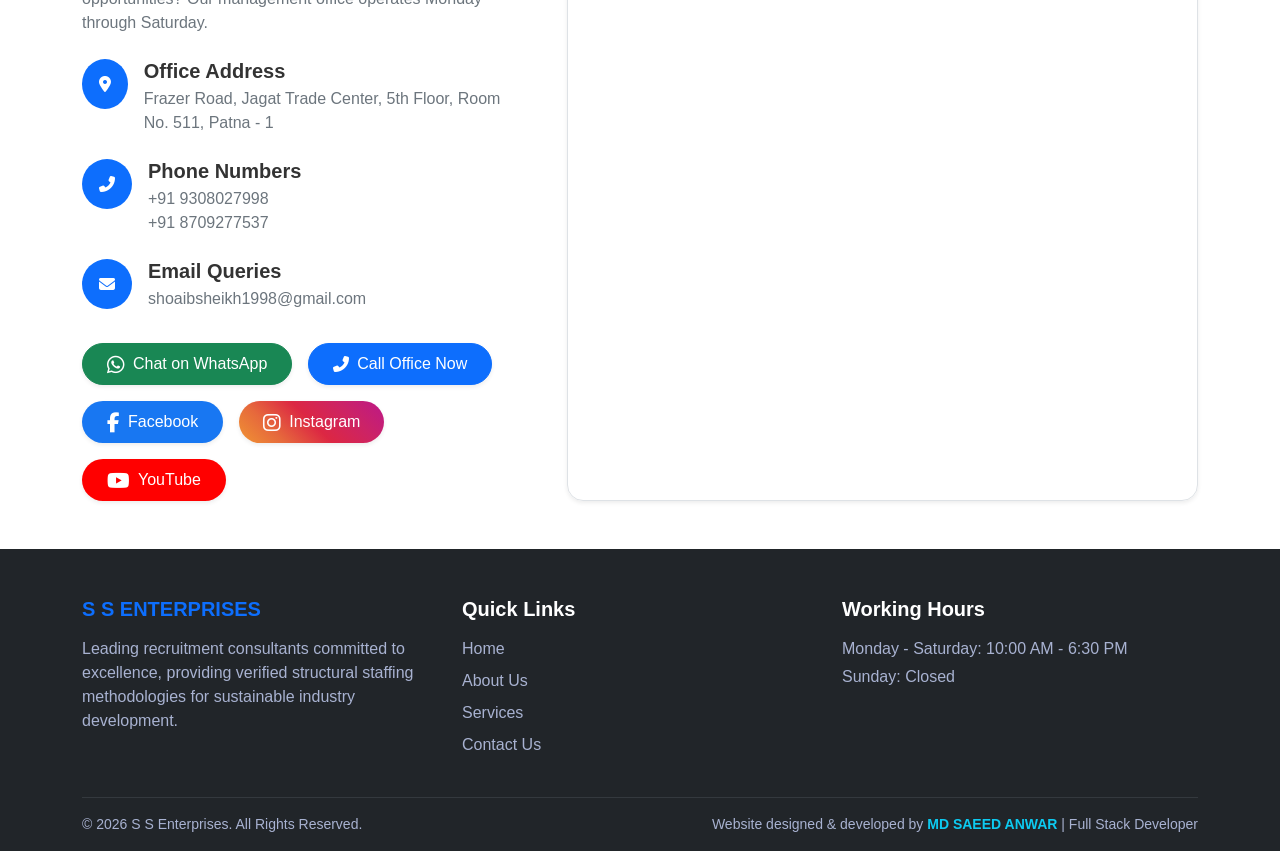
==== commit 5aa0c55f: "Update index.html" ====
--- a/index.html
+++ b/index.html
@@ -50,6 +50,7 @@
                     <li class="nav-item"><a class="nav-link" href="#services">Services</a></li>
                     <li class="nav-item"><a class="nav-link" href="#why-choose-us">Why Choose Us</a></li>
                     <li class="nav-item"><a class="nav-link" href="#gallery">Gallery</a></li>
+                    <li class="nav-item"><a class="nav-link" href="#latest-job">Latest Job</a></li>
                     <li class="nav-item"><a class="nav-link" href="#contact">Contact</a></li>
                     <li class="nav-item"><a class="nav-link" href="staff-portal/">Admin</a></li>
                 </ul>
@@ -488,4 +489,4 @@
     <!-- Latest Jobs Homepage Live Feed -->
     <script src="js/jobs-homepage.js"></script>
 </body>
-</html>+</html>
--- a/css/style.css
+++ b/css/style.css
@@ -0,0 +1,110 @@
+/* CSS Corporate Styling Palette - S S Enterprises */
+:root {
+    --primary-color: #0d6efd;
+    --primary-light: rgba(13, 110, 253, 0.1);
+    --navy-color: #0a192f;
+    --dark-bg: #112240;
+    --text-muted-light: #a8b2d1;
+}
+
+body {
+    font-family: 'Segoe UI', Tahoma, Geneva, Verdana, sans-serif;
+    color: #333333;
+    scroll-behavior: smooth;
+}
+
+.text-navy {
+    color: var(--navy-color);
+}
+
+.bg-primary-light {
+    background-color: var(--primary-light);
+}
+
+.text-light-muted {
+    color: var(--text-muted-light);
+}
+
+/* Custom Text Utilities */
+.tracking-wider {
+    letter-spacing: 1px;
+}
+
+/* Hero Elements styling */
+.hero-section {
+    min-height: 80vh;
+    padding: 80px 0;
+}
+
+.bg-shape {
+    position: absolute;
+    width: 300px;
+    height: 300px;
+    background: radial-gradient(circle, var(--primary-light) 0%, transparent 70%);
+    top: -50px;
+    right: -50px;
+    z-index: 1;
+}
+
+/* Services and cards formatting */
+.service-card:hover {
+    transform: translateY(-5px);
+    box-shadow: 0 10px 20px rgba(0,0,0,0.1) !important;
+}
+
+.transition-all {
+    transition: all 0.3s ease-in-out;
+}
+
+/* Gallery Infrastructure Smooth Zoom Interaction */
+.card:hover .transition-transform {
+    transform: scale(1.06);
+}
+
+/* Floating Actions Buttons container styling */
+.floating-btn-group {
+    position: fixed;
+    bottom: 30px;
+    right: 30px;
+    z-index: 9999;
+    display: flex;
+    flex-direction: column;
+    align-items: flex-end;
+    width: 60px; /* Constraints the container so it cannot stretch wide */
+}
+
+.floating-btn {
+    width: 55px !important;
+    height: 55px !important;
+    font-size: 1.4rem;
+    border: none;
+    border-radius: 50% !important; /* Locks them into clean circles */
+    display: flex !important;
+    align-items: center !important;
+    justify-content: center !important;
+    transition: transform 0.2s ease, box-shadow 0.2s ease;
+    text-decoration: none;
+}
+
+.floating-btn:hover {
+    transform: scale(1.1);
+    box-shadow: 0 8px 15px rgba(0, 0, 0, 0.3) !important;
+}
+
+/* Align and center icon glyphs inside the fixed button dimensions */
+.floating-btn i {
+    margin: 0;
+    padding: 0;
+    line-height: 1;
+}
+
+#backToTop {
+    display: none; /* Controlled via script.js */
+}
+
+/* Footer alterations */
+.footer-links a:hover {
+    color: #ffffff !important;
+    padding-left: 5px;
+    transition: all 0.2s ease;
+}
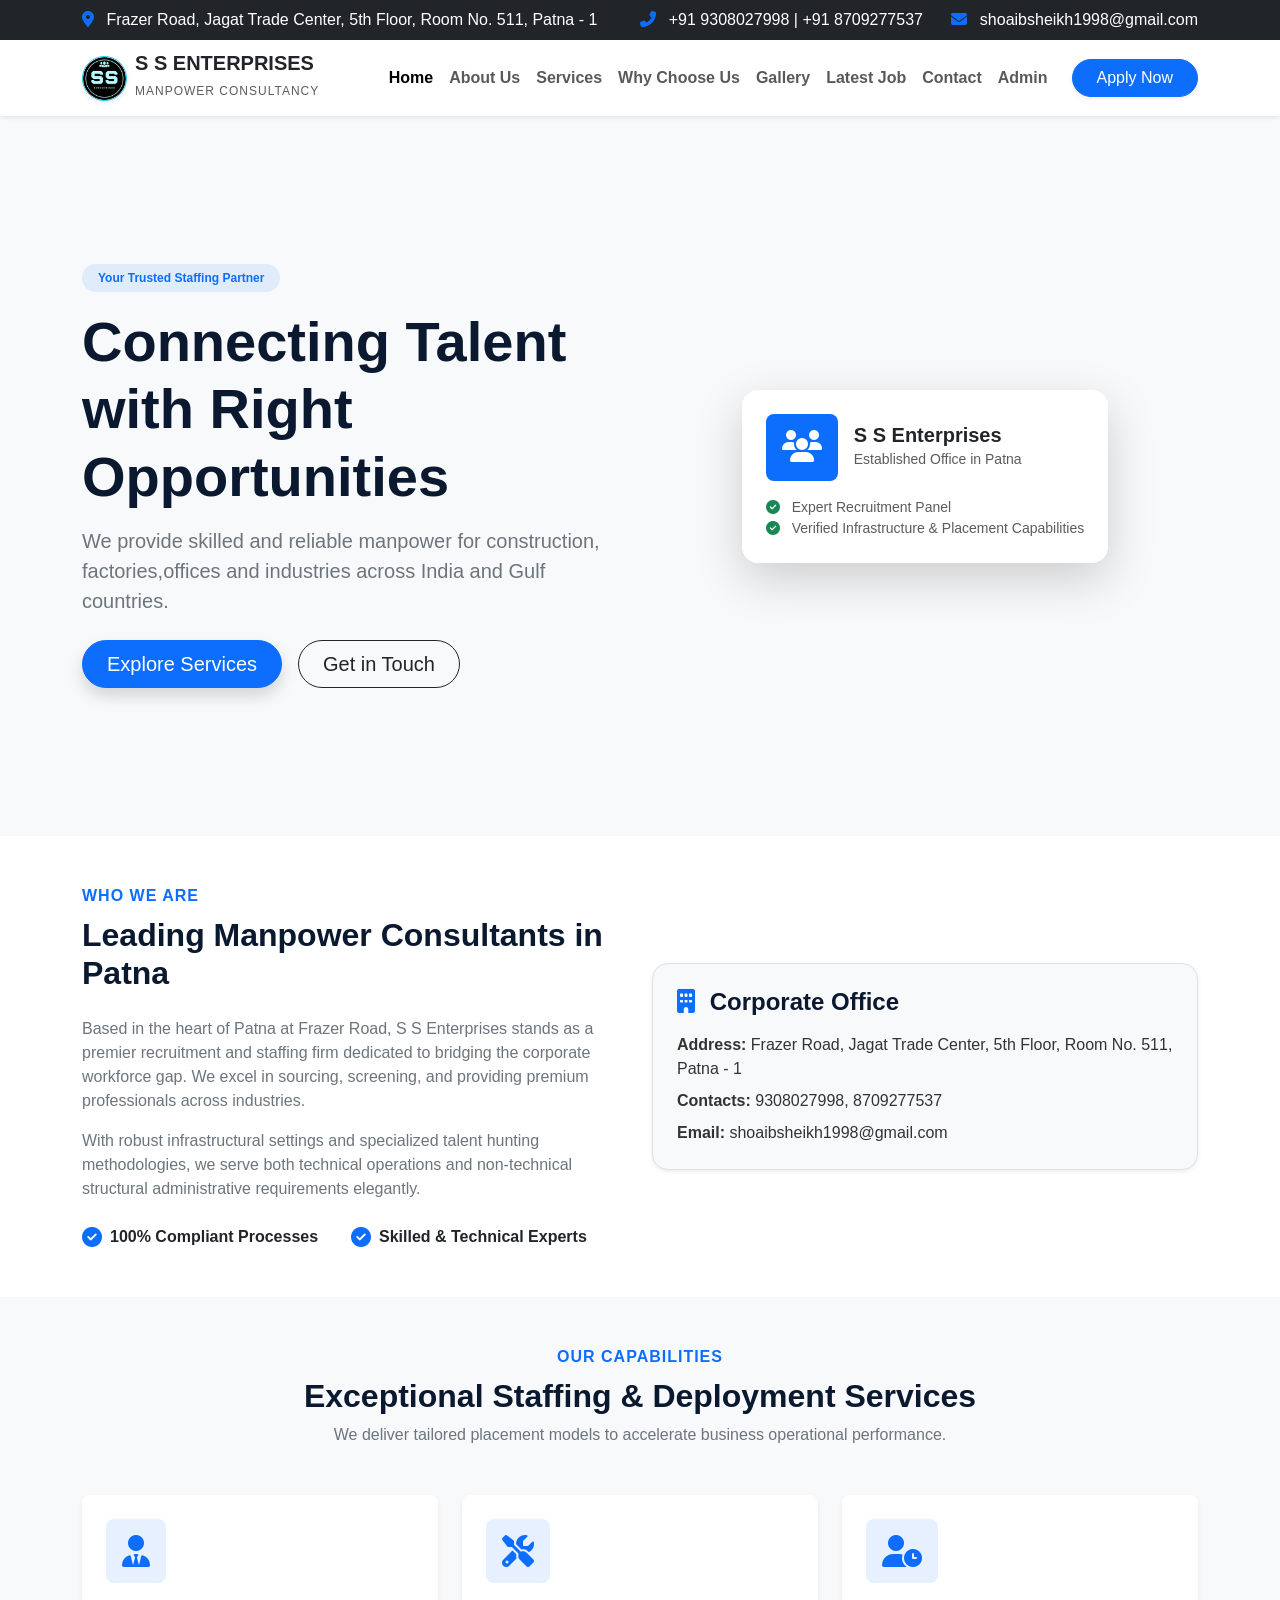
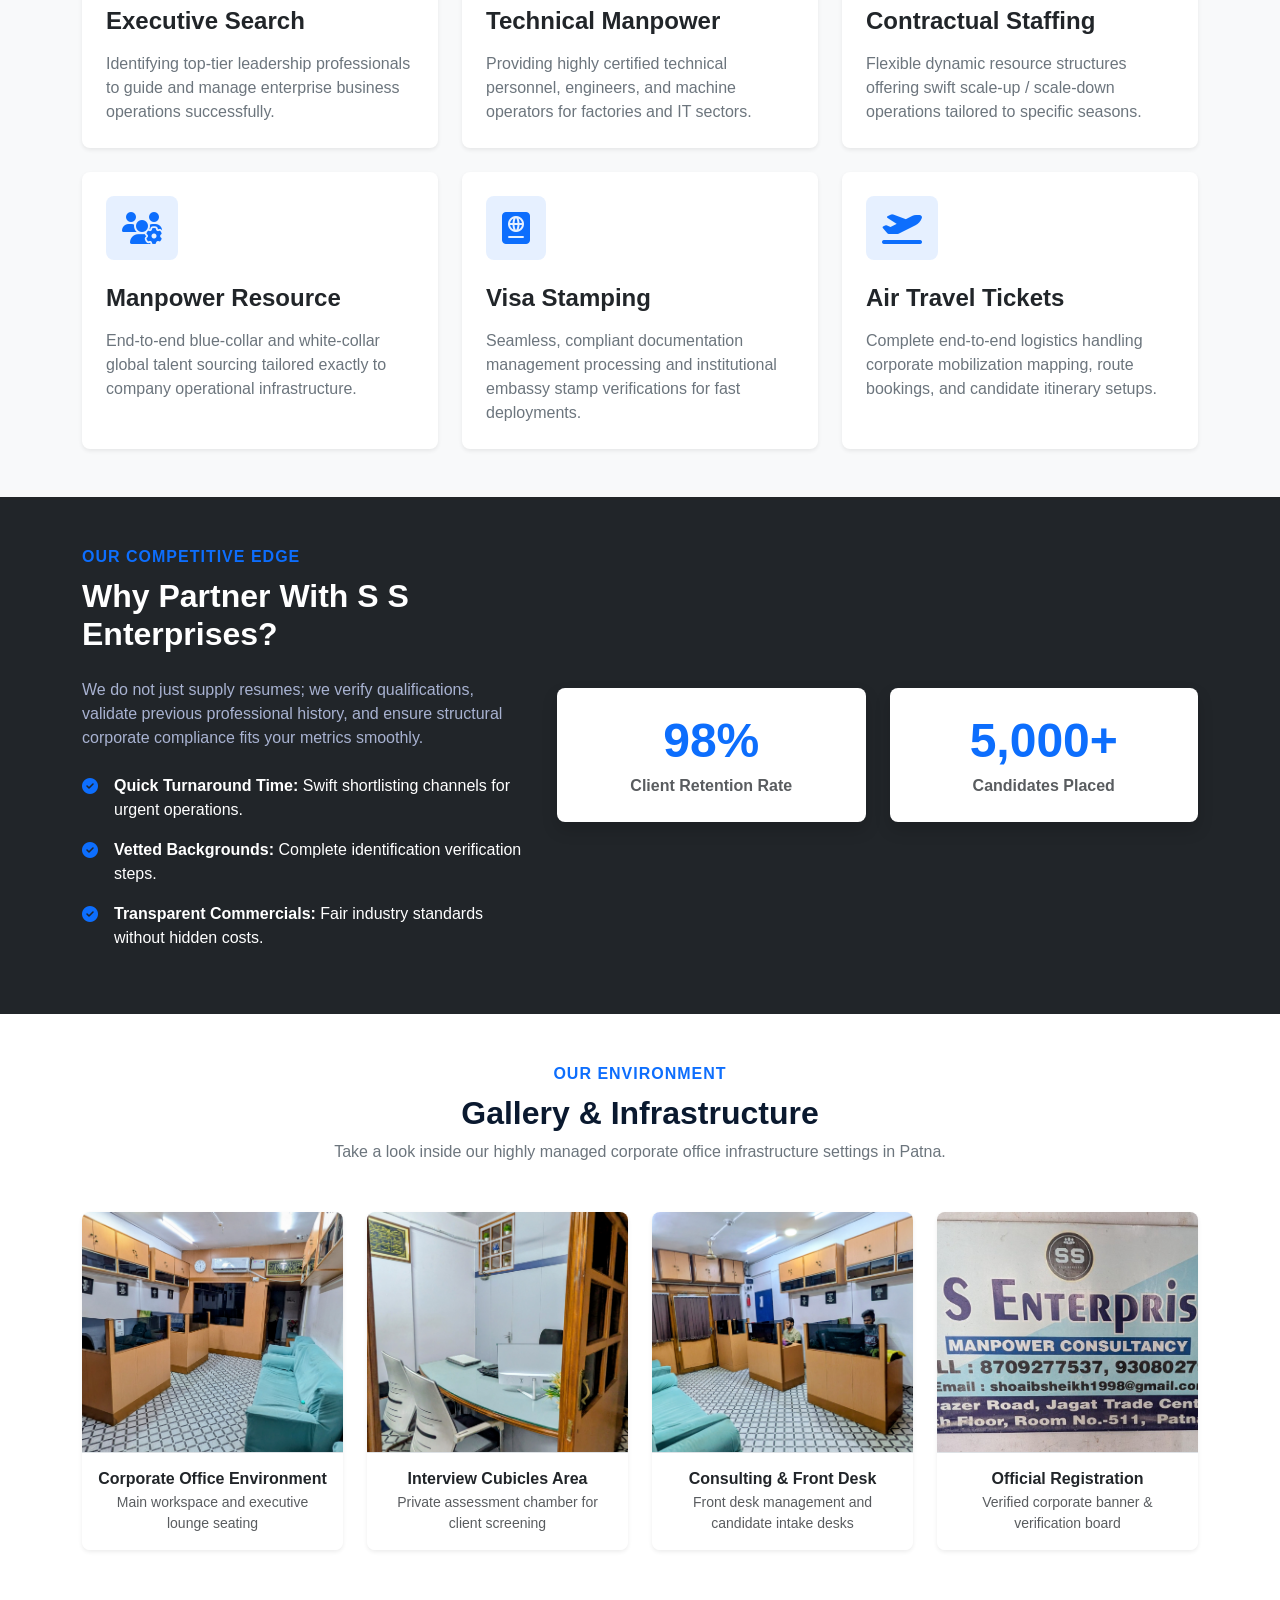
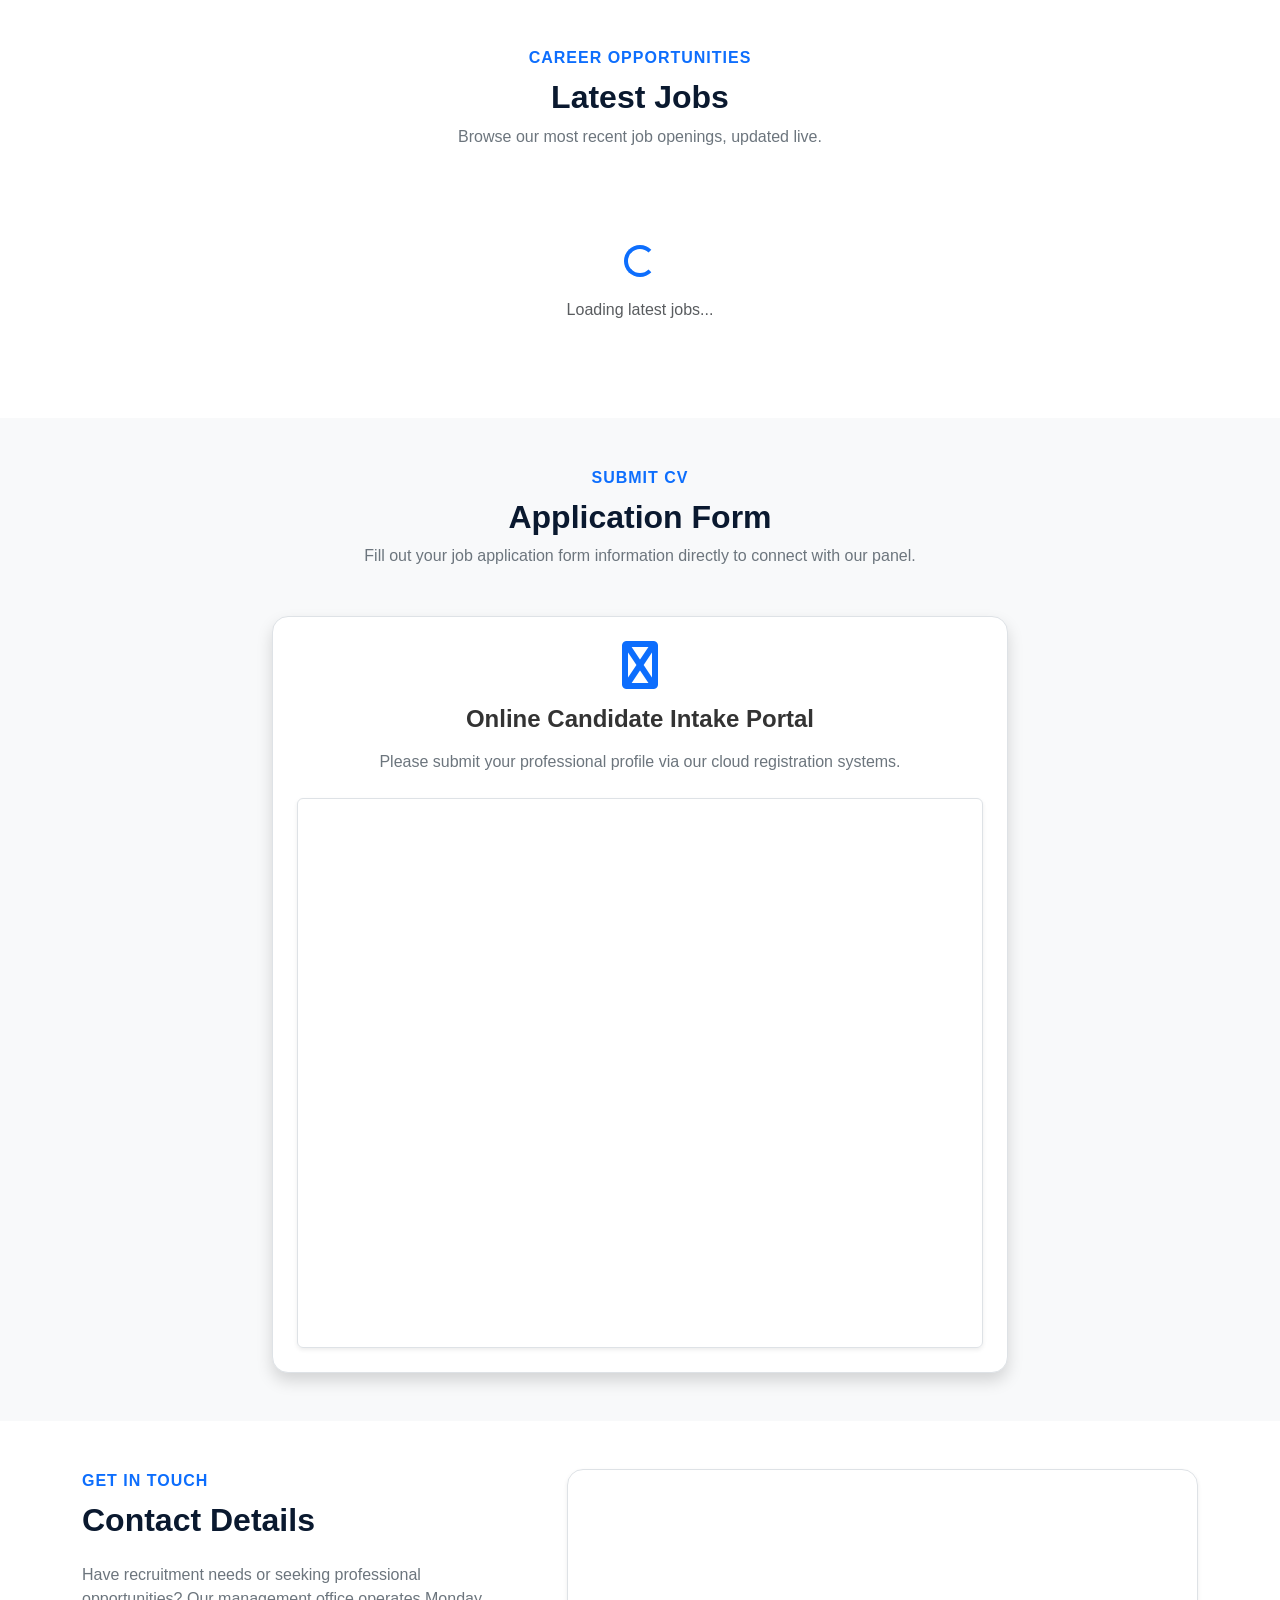
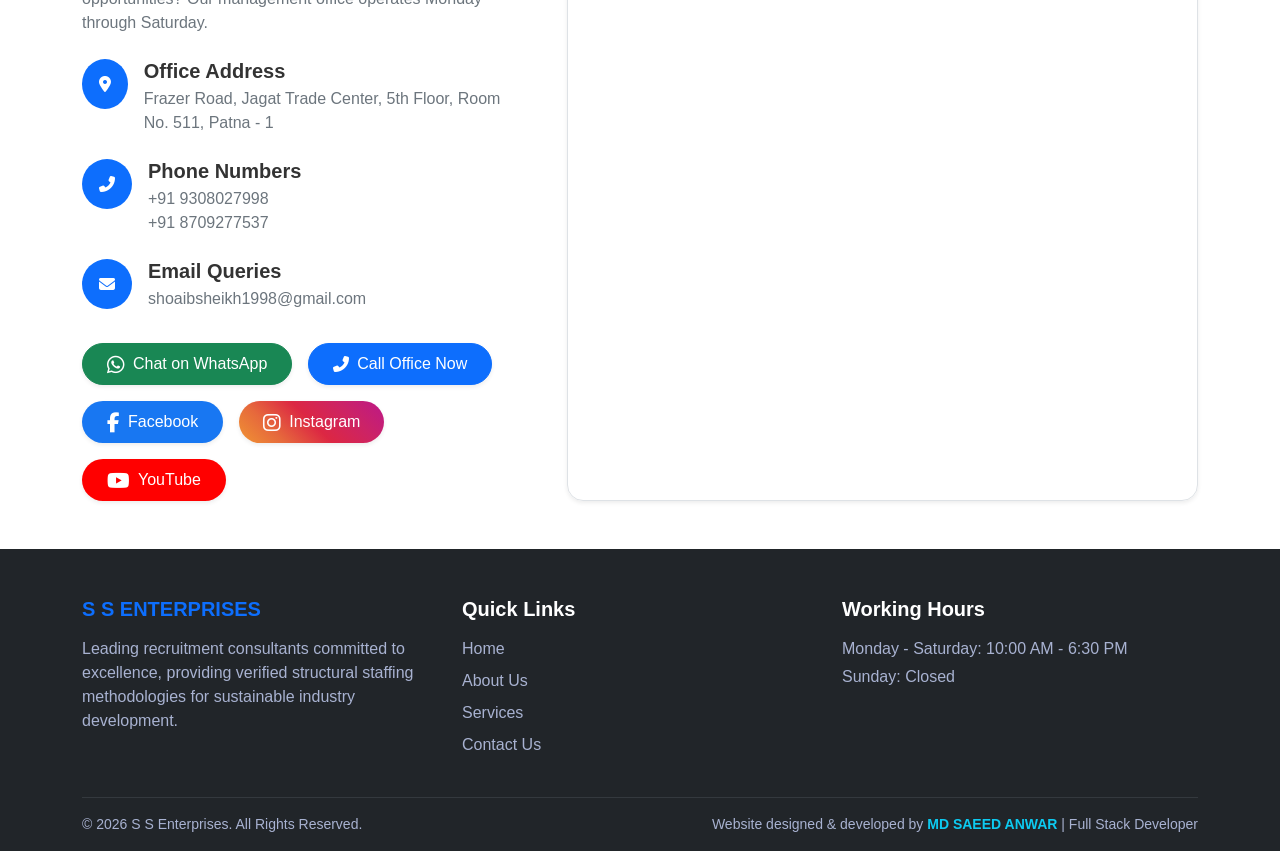
==== commit 9f80bb2e: "Comment out background shape div in index.html Commented out the background shape div in the hero im" ====
--- a/index.html
+++ b/index.html
@@ -74,7 +74,7 @@
                 </div>
                 <div class="col-lg-6 mt-5 mt-lg-0 text-center">
                     <div class="hero-img-container position-relative d-inline-block">
-                        <div class="bg-shape shadow-sm"></div>
+                       <!-- <div class="bg-shape shadow-sm"></div> -->
                         <div class="card border-0 shadow-lg p-4 rounded-4 bg-white text-start max-w-400 mx-auto">
                             <div class="d-flex align-items-center mb-3">
                                 <div class="icon-square bg-primary text-white rounded-3 p-3 me-3">
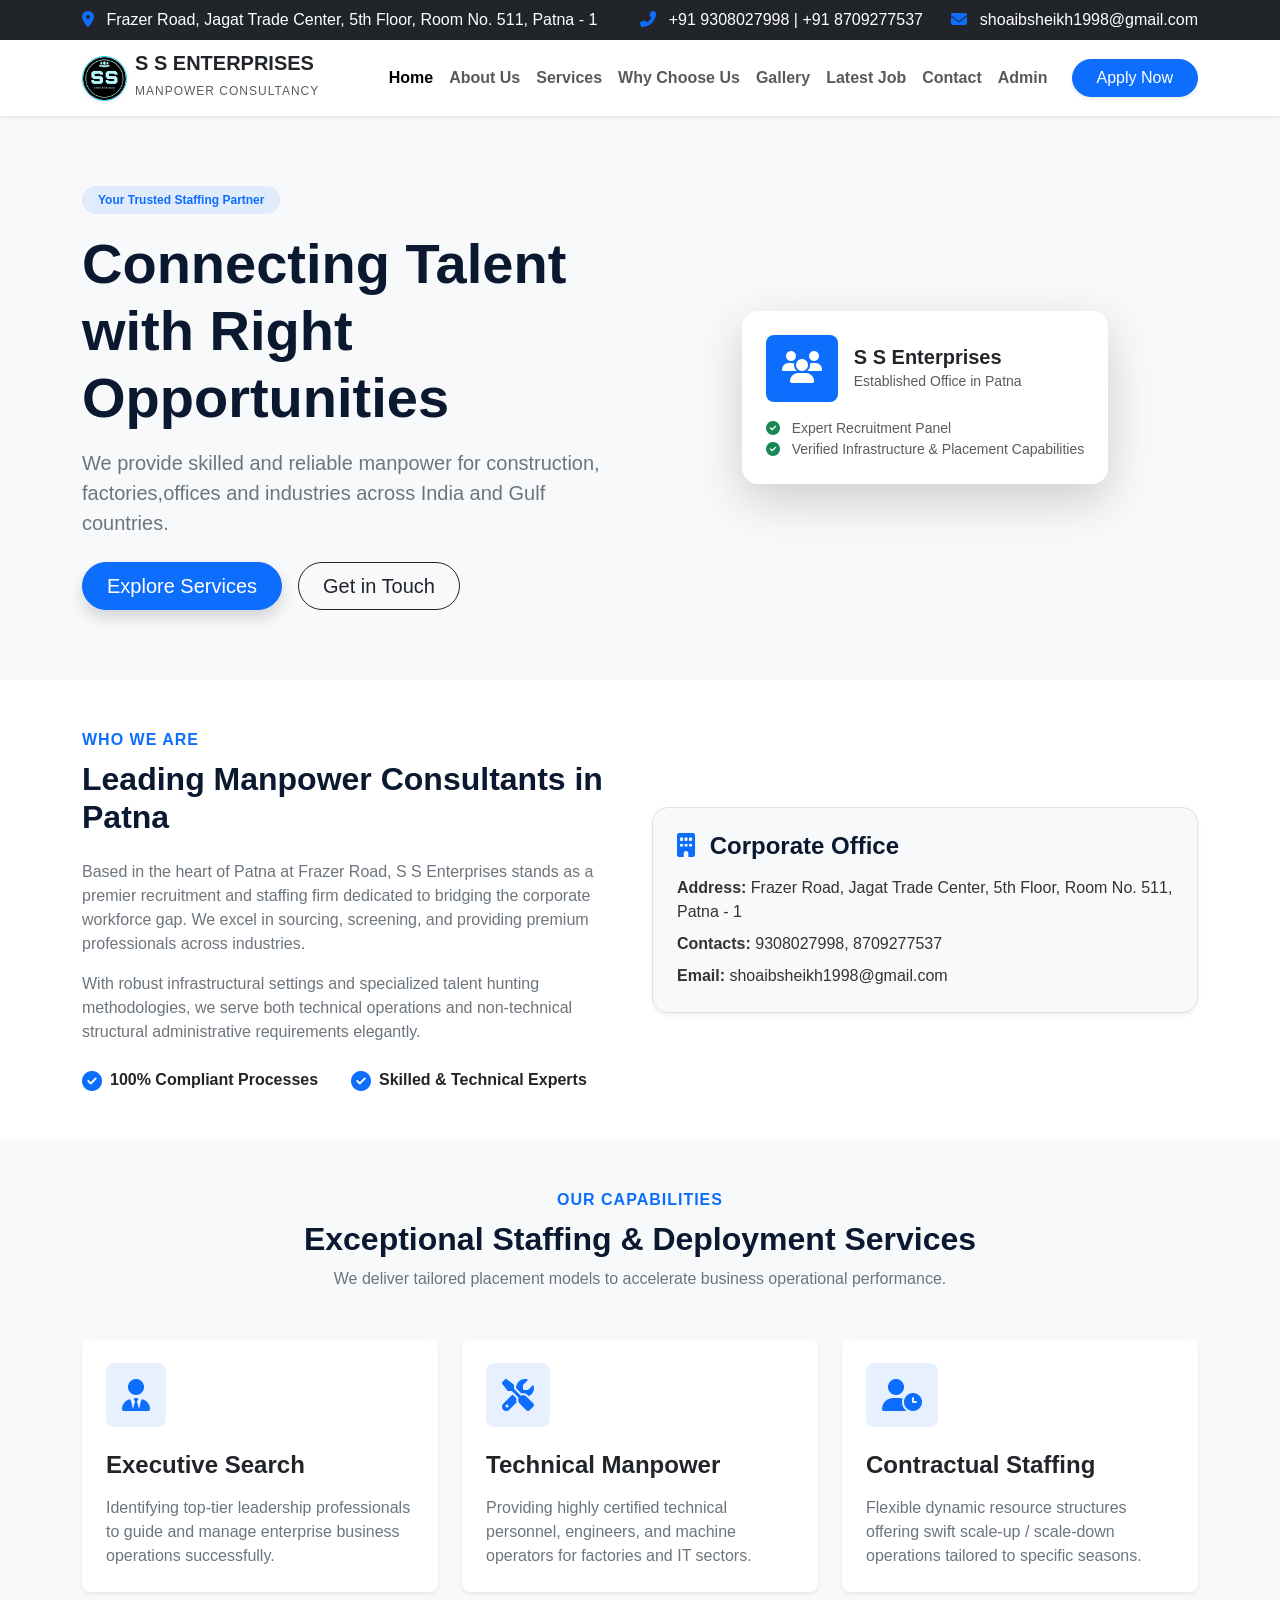
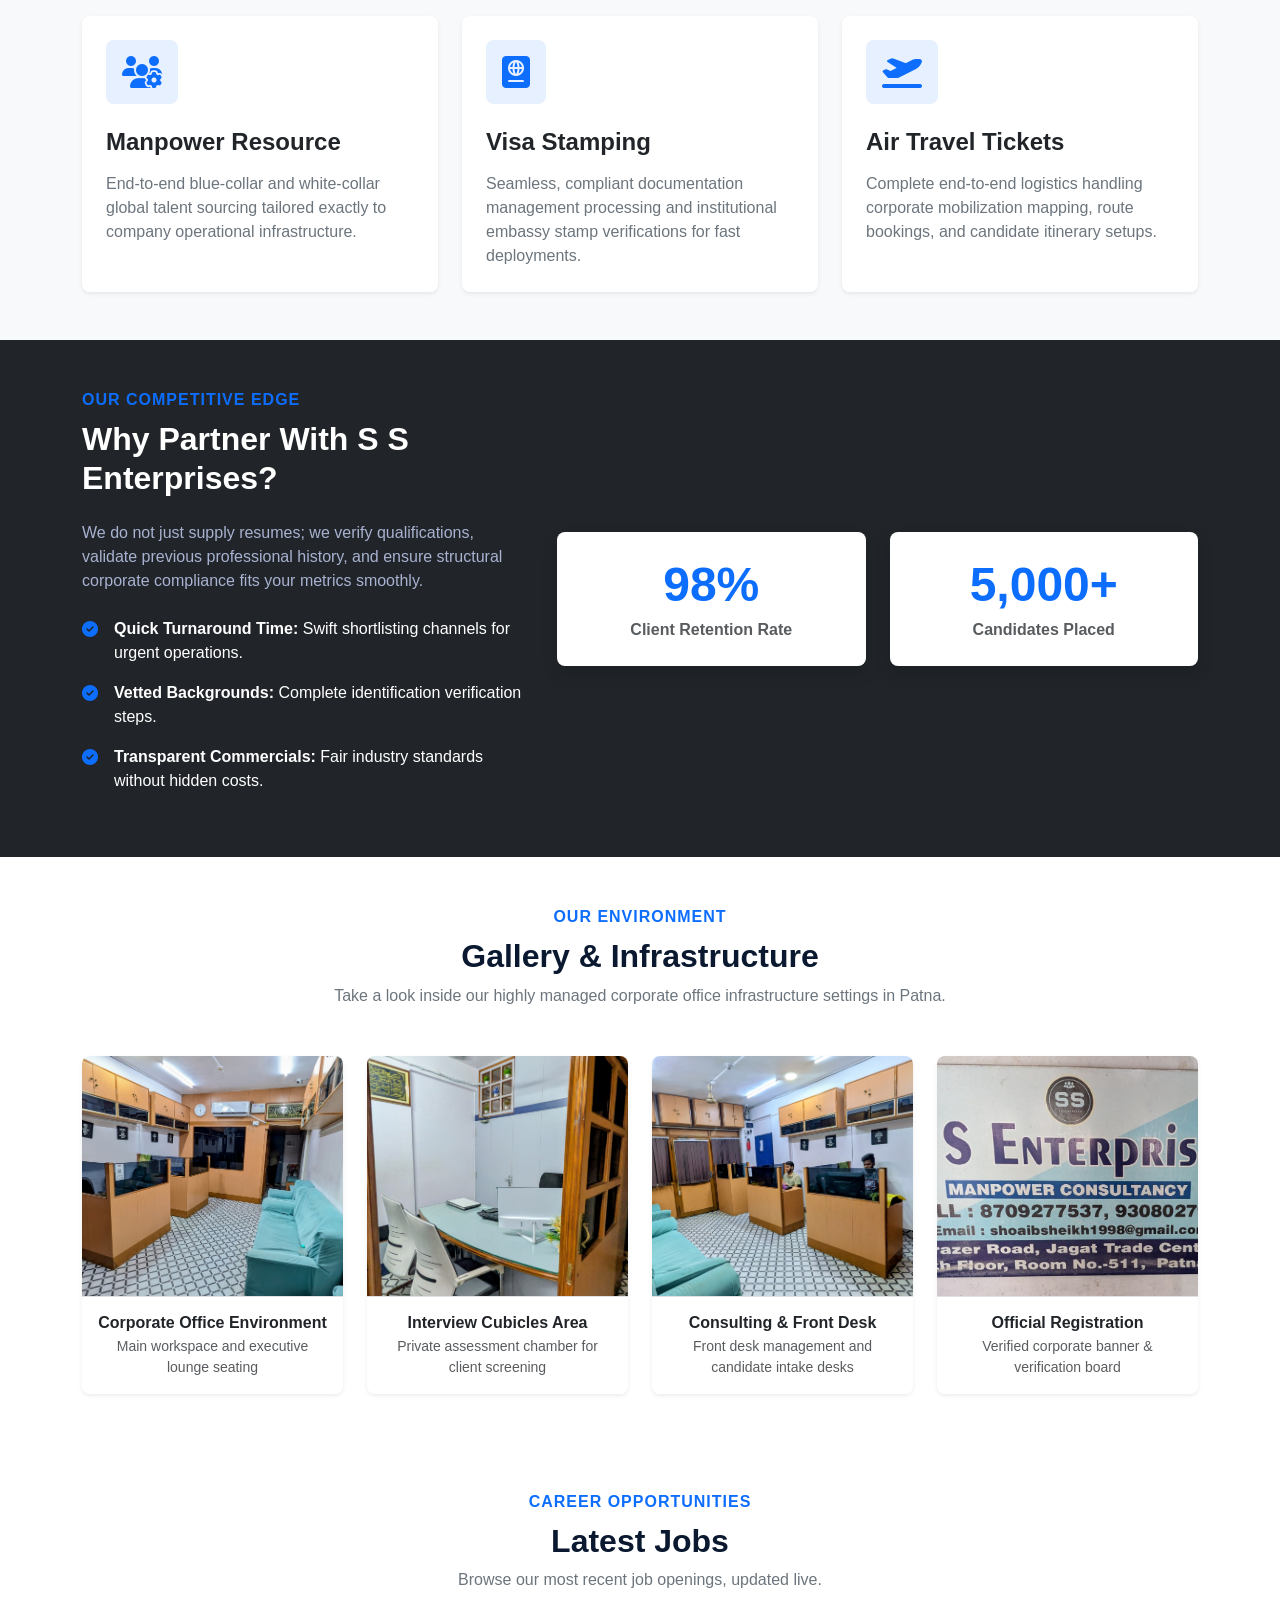
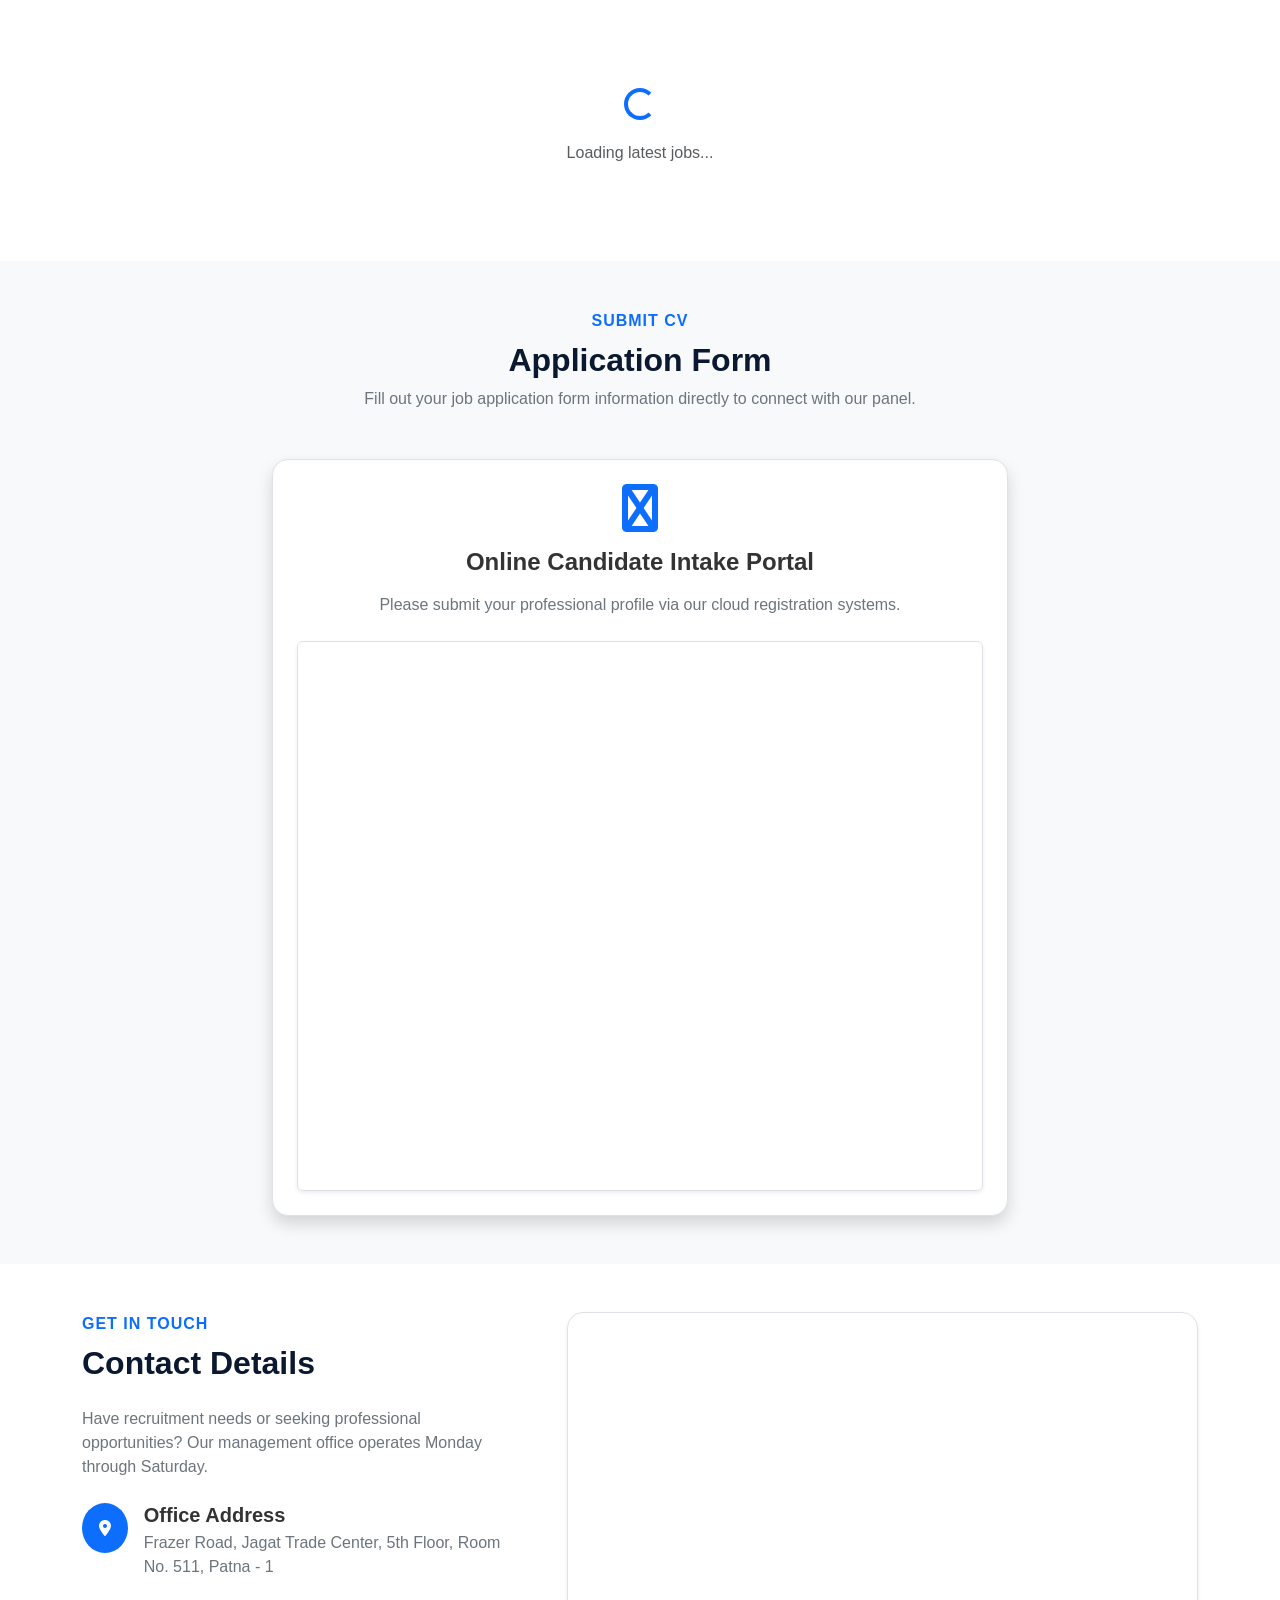
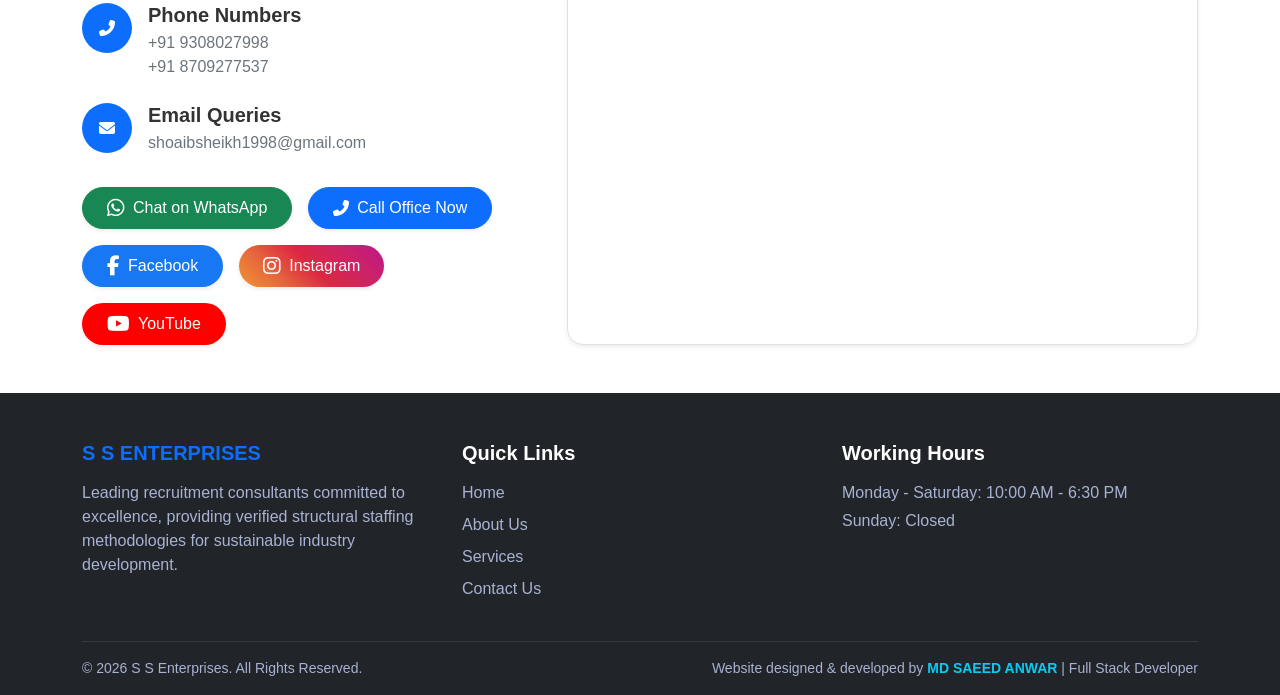
==== commit 68d77d01: "Update index.html" ====
--- a/index.html
+++ b/index.html
@@ -13,7 +13,7 @@
     <!-- Font Awesome Icons -->
     <link href="https://cdnjs.cloudflare.com/ajax/libs/font-awesome/6.4.0/css/all.min.css" rel="stylesheet">
     <!-- Custom CSS -->
-    <link rel="stylesheet" href="css/style.css">
+    <link rel="stylesheet" href="css/style.css?v=3">
 </head>
 <body>
 
@@ -50,7 +50,7 @@
                     <li class="nav-item"><a class="nav-link" href="#services">Services</a></li>
                     <li class="nav-item"><a class="nav-link" href="#why-choose-us">Why Choose Us</a></li>
                     <li class="nav-item"><a class="nav-link" href="#gallery">Gallery</a></li>
-                    <li class="nav-item"><a class="nav-link" href="#latest-job">Latest Job</a></li>
+                    <li class="nav-item"><a class="nav-link" href="#latest-jobs">Latest Job</a></li>
                     <li class="nav-item"><a class="nav-link" href="#contact">Contact</a></li>
                     <li class="nav-item"><a class="nav-link" href="staff-portal/">Admin</a></li>
                 </ul>
--- a/css/style.css
+++ b/css/style.css
@@ -6,34 +6,43 @@
     --dark-bg: #112240;
     --text-muted-light: #a8b2d1;
 }
-
 body {
     font-family: 'Segoe UI', Tahoma, Geneva, Verdana, sans-serif;
     color: #333333;
     scroll-behavior: smooth;
 }
-
 .text-navy {
     color: var(--navy-color);
 }
-
 .bg-primary-light {
     background-color: var(--primary-light);
 }
-
 .text-light-muted {
     color: var(--text-muted-light);
 }
-
 /* Custom Text Utilities */
 .tracking-wider {
     letter-spacing: 1px;
 }
+/* Hero Elements styling */
+/* Previously forced min-height: 80vh, which — combined with the section's
+   own d-flex align-items-center — vertically centered the (shorter) content
+   inside an oversized box, leaving a large empty gap below it before the
+   next section. Height now simply follows the content, with padding only. */
+.hero-section {
+    padding: 70px 0;
+}
 
-/* Hero Elements styling */
-.hero-section {
-    min-height: 80vh;
-    padding: 80px 0;
+/* On stacked layouts (below lg), Bootstrap's align-items-center on the hero
+   row still vertically centers the shorter text column against the taller
+   image-card column. Top-align both there instead. */
+@media (max-width: 991.98px) {
+    .hero-section {
+        padding: 50px 0 60px;
+    }
+    .hero-section .row.align-items-center {
+        align-items: flex-start !important;
+    }
 }
 
 .bg-shape {
@@ -45,22 +54,18 @@
     right: -50px;
     z-index: 1;
 }
-
 /* Services and cards formatting */
 .service-card:hover {
     transform: translateY(-5px);
     box-shadow: 0 10px 20px rgba(0,0,0,0.1) !important;
 }
-
 .transition-all {
     transition: all 0.3s ease-in-out;
 }
-
 /* Gallery Infrastructure Smooth Zoom Interaction */
 .card:hover .transition-transform {
     transform: scale(1.06);
 }
-
 /* Floating Actions Buttons container styling */
 .floating-btn-group {
     position: fixed;
@@ -72,7 +77,6 @@
     align-items: flex-end;
     width: 60px; /* Constraints the container so it cannot stretch wide */
 }
-
 .floating-btn {
     width: 55px !important;
     height: 55px !important;
@@ -85,23 +89,19 @@
     transition: transform 0.2s ease, box-shadow 0.2s ease;
     text-decoration: none;
 }
-
 .floating-btn:hover {
     transform: scale(1.1);
     box-shadow: 0 8px 15px rgba(0, 0, 0, 0.3) !important;
 }
-
 /* Align and center icon glyphs inside the fixed button dimensions */
 .floating-btn i {
     margin: 0;
     padding: 0;
     line-height: 1;
 }
-
 #backToTop {
     display: none; /* Controlled via script.js */
 }
-
 /* Footer alterations */
 .footer-links a:hover {
     color: #ffffff !important;
